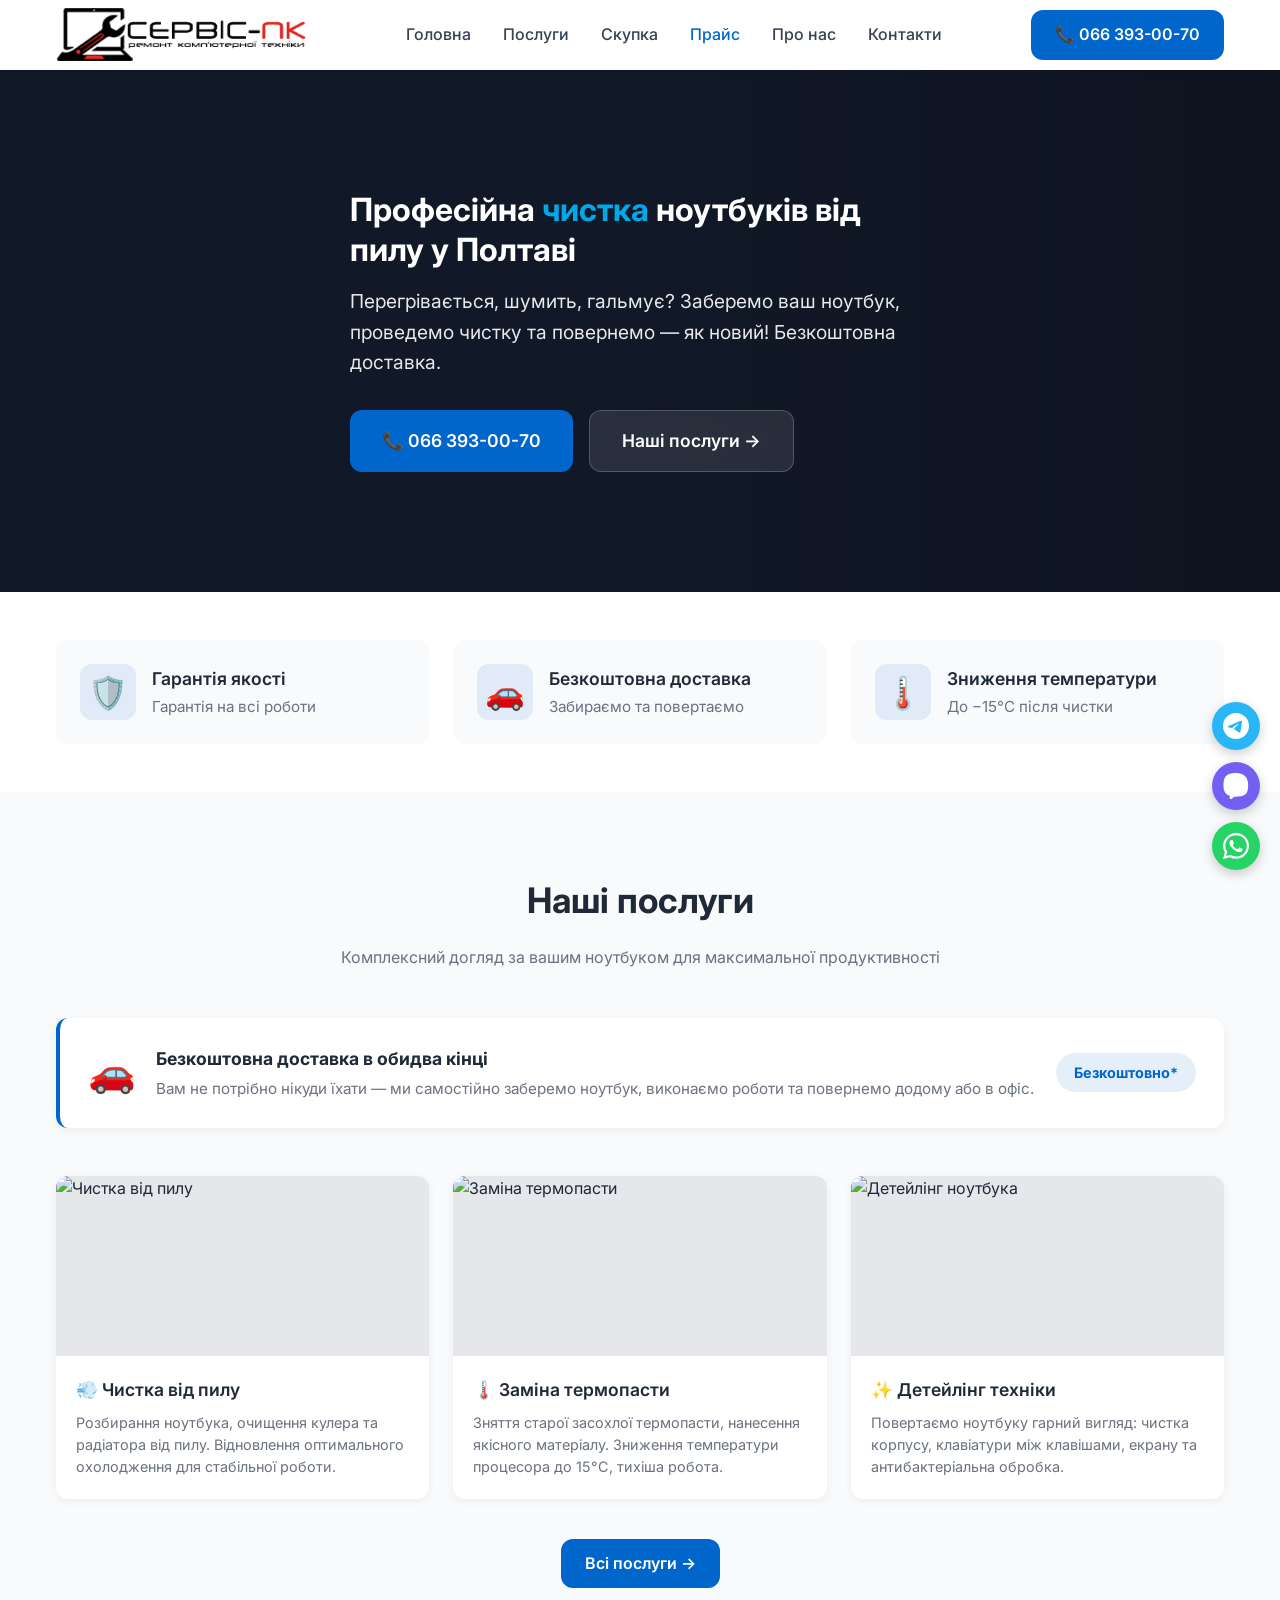
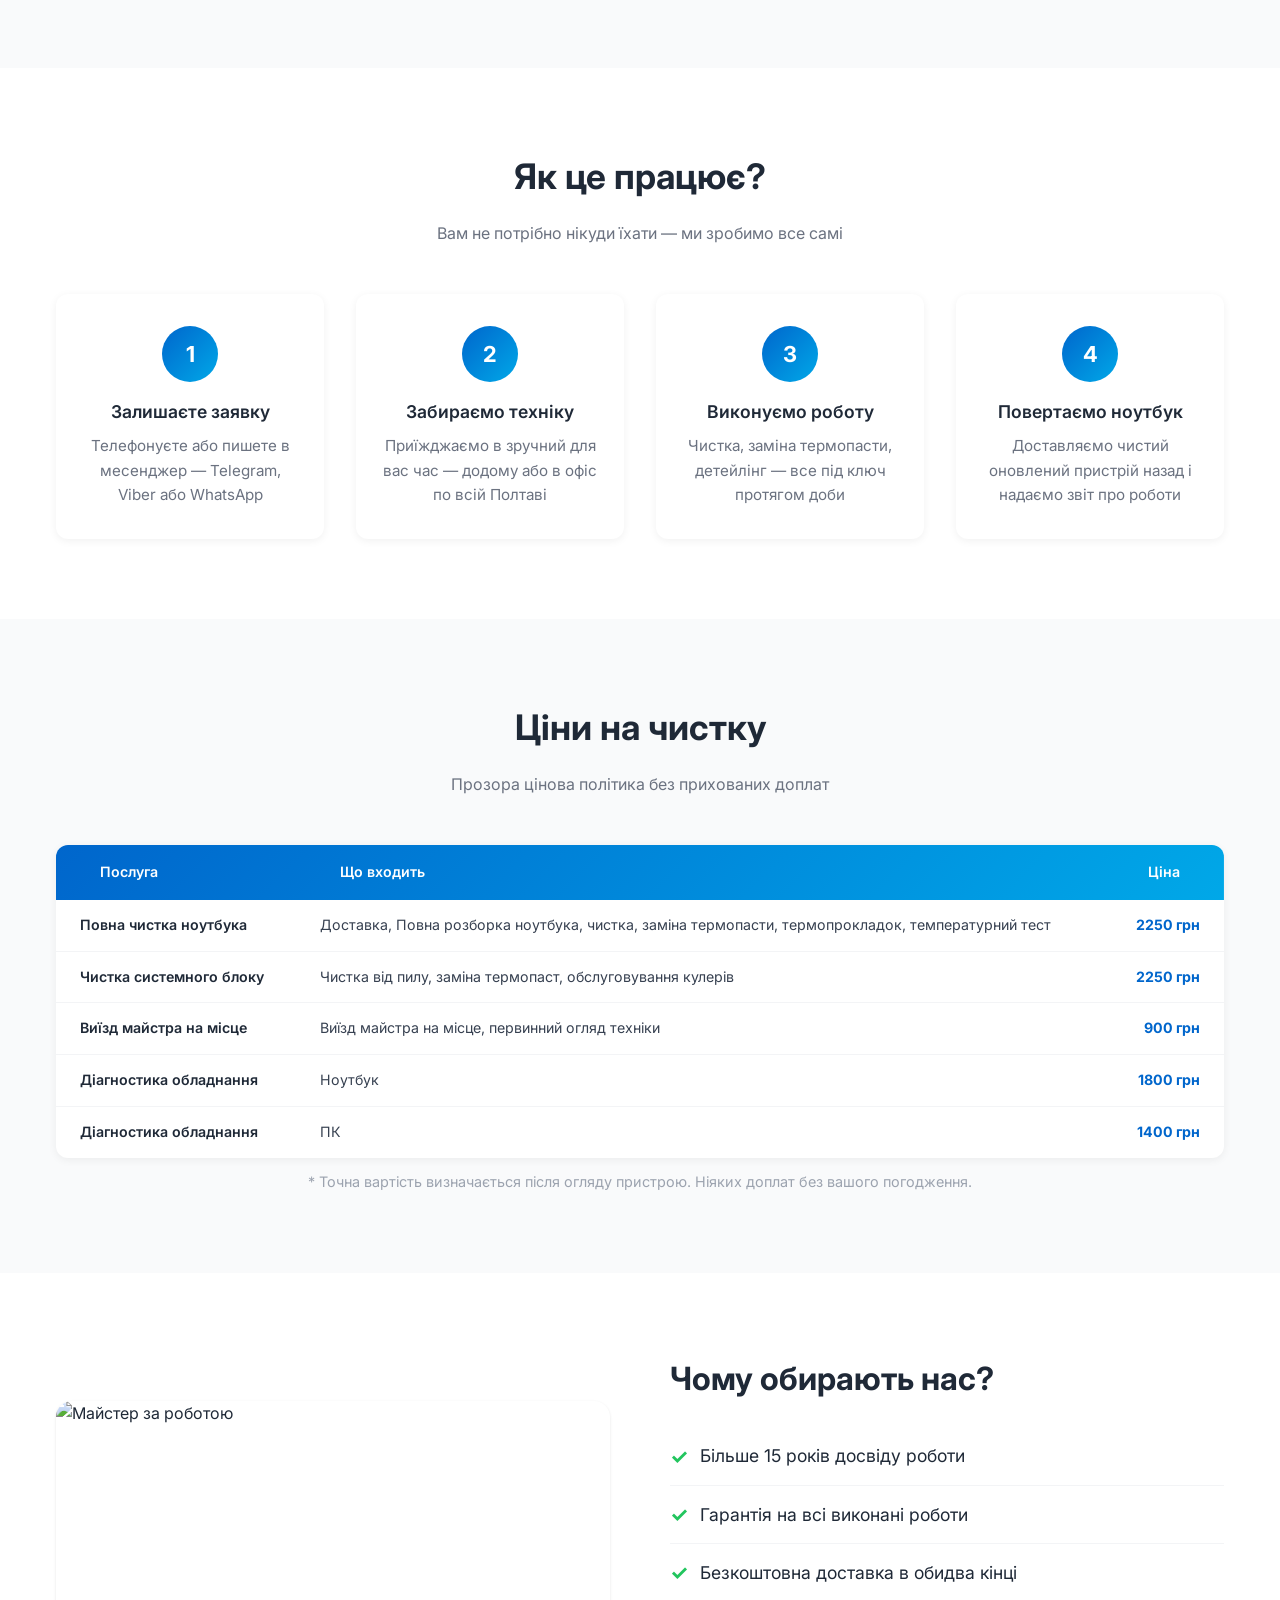
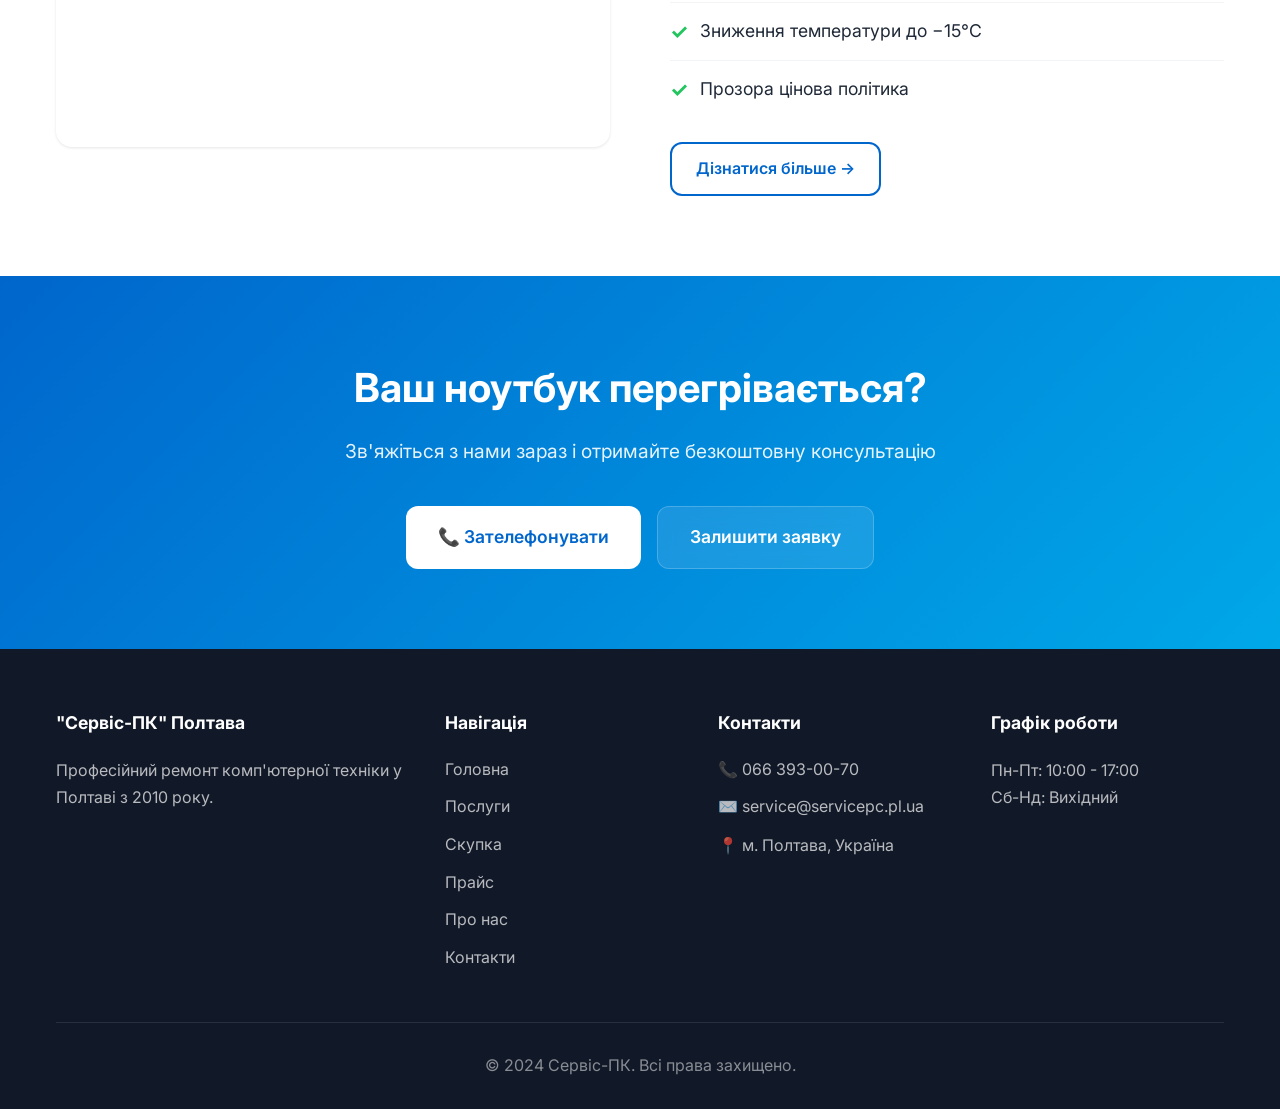
==== chistka.html @ ca2e24e5 "Add files via upload" ====
<!DOCTYPE html>
<html lang="uk">
<head>
    <meta charset="UTF-8">
    <meta name="viewport" content="width=device-width, initial-scale=1.0">
    <title>Чистка ноутбука от пыли, замена термопасты в Полтаве | "Сервіс-ПК" Полтава</title>
    <meta name="description" content="Чистка ноутбука от пыли, замена термопасты, обслуживание ноутбука >
	<link rel="icon" type="image/png" href="favicon.png">
    <link href="https://fonts.googleapis.com/css2?family=Inter:wght@400;500;600;700&display=swap" rel="stylesheet">
    <link rel="stylesheet" href="styles.css">
</head>
<body>
    <header class="header">
        <div class="container header-inner">
            <a href="index.html" class="logo"> <div class="logo-icon"><img src="logo.png"</img></div><span></span></a>
            <nav class="nav" id="nav">
                <a href="index.html" >Головна</a>
                <a href="poslugy.html">Послуги</a>
                <a href="skupka.html">Скупка</a>
				<a href="prise.html" class="active">Прайс</a>
                <a href="pro-nas.html">Про нас</a>
                <a href="kontakty.html">Контакти</a>
            </nav>
            <div class="header-btn"><a href="tel:+380663930070" class="btn btn-primary">📞 066 393-00-70</a></div>
            <button class="mobile-menu" id="mobileMenu">☰</button>
        </div>
    </header>

    <!-- HERO -->
<section class="hero">
  <div class="hero-bg"></div>
  <div class="hero-overlay"></div>
  <div class="container">
    <div class="hero-content">
      <h1>Професійна <span>чистка</span> ноутбуків від пилу у Полтаві</h1>
      <p>Перегрівається, шумить, гальмує? Заберемо ваш ноутбук, проведемо чистку та повернемо — як новий! Безкоштовна доставка.</p>
      <div class="hero-buttons">
        <a href="tel:+380663930070" class="btn btn-primary btn-lg">📞 066 393-00-70</a>
        <a href="#poslugy" class="btn btn-outline btn-lg">Наші послуги →</a>
      </div>
    </div>
  </div>
</section>

<!-- FEATURES -->
<section class="features">
  <div class="container">
    <div class="features-grid">
      <div class="feature-card">
        <div class="feature-icon">🛡️</div>
        <div>
          <h3>Гарантія якості</h3>
          <p>Гарантія на всі роботи</p>
        </div>
      </div>
      <div class="feature-card">
        <div class="feature-icon">🚗</div>
        <div>
          <h3>Безкоштовна доставка</h3>
          <p>Забираємо та повертаємо</p>
        </div>
      </div>
      <div class="feature-card">
        <div class="feature-icon">🌡️</div>
        <div>
          <h3>Зниження температури</h3>
          <p>До −15°C після чистки</p>
        </div>
      </div>
      
    </div>
  </div>
</section>

<!-- ПОСЛУГИ -->
<section class="section bg-gray" id="poslugy">
  <div class="container">
    <h2 class="section-title">Наші послуги</h2>
    <p class="section-subtitle">Комплексний догляд за вашим ноутбуком для максимальної продуктивності</p>

    <!-- Банер доставки -->
    <div class="delivery-banner">
      <div class="del-icon">🚗</div>
      <div>
        <h3>Безкоштовна доставка в обидва кінці</h3>
        <p>Вам не потрібно нікуди їхати — ми самостійно заберемо ноутбук, виконаємо роботи та повернемо додому або в офіс.</p>
      </div>
      <span class="badge-free">Безкоштовно*</span>
    </div>

    <div class="services-grid">
      <div class="service-card">
        <div class="service-img">
          <img src="https://images.unsplash.com/photo-1525547719571-a2d4ac8945e2?w=600&q=80" alt="Чистка від пилу">
        </div>
        <div class="service-body">
          <h3>💨 Чистка від пилу</h3>
          <p>Розбирання ноутбука, очищення кулера та радіатора від пилу. Відновлення оптимального охолодження для стабільної роботи.</p>
        </div>
      </div>
      <div class="service-card">
        <div class="service-img">
          <img src="https://images.unsplash.com/photo-1587202372775-e229f172b9d7?w=600&q=80" alt="Заміна термопасти">
        </div>
        <div class="service-body">
          <h3>🌡️ Заміна термопасти</h3>
          <p>Зняття старої засохлої термопасти, нанесення якісного матеріалу. Зниження температури процесора до 15°C, тихіша робота.</p>
        </div>
      </div>
      <div class="service-card">
        <div class="service-img">
          <img src="https://images.unsplash.com/photo-1496181133206-80ce9b88a853?w=600&q=80" alt="Детейлінг ноутбука">
        </div>
        <div class="service-body">
          <h3>✨ Детейлінг техніки</h3>
          <p>Повертаємо ноутбуку гарний вигляд: чистка корпусу, клавіатури між клавішами, екрану та антибактеріальна обробка.</p>
        </div>
      </div>
    </div>

    <div class="text-center" style="margin-top:40px;">
      <a href="poslugy.html" class="btn btn-primary">Всі послуги →</a>
    </div>
  </div>
</section>

<!-- ЯК ЦЕ ПРАЦЮЄ -->
<section class="section bg-white">
  <div class="container">
    <h2 class="section-title">Як це працює?</h2>
    <p class="section-subtitle">Вам не потрібно нікуди їхати — ми зробимо все самі</p>
    <div class="steps-grid">
      <div class="step-card">
        <div class="step-number">1</div>
        <h3>Залишаєте заявку</h3>
        <p>Телефонуєте або пишете в месенджер — Telegram, Viber або WhatsApp</p>
      </div>
      <div class="step-card">
        <div class="step-number">2</div>
        <h3>Забираємо техніку</h3>
        <p>Приїжджаємо в зручний для вас час — додому або в офіс по всій Полтаві</p>
      </div>
      <div class="step-card">
        <div class="step-number">3</div>
        <h3>Виконуємо роботу</h3>
        <p>Чистка, заміна термопасти, детейлінг — все під ключ протягом доби</p>
      </div>
      <div class="step-card">
        <div class="step-number">4</div>
        <h3>Повертаємо ноутбук</h3>
        <p>Доставляємо чистий оновлений пристрій назад і надаємо звіт про роботи</p>
      </div>
    </div>
  </div>
</section>

<!-- ЦІНИ -->
<section class="section bg-gray" id="prices">
  <div class="container">
    <h2 class="section-title">Ціни на чистку</h2>
    <p class="section-subtitle">Прозора цінова політика без прихованих доплат</p>
    <div class="price-table-wrap">
      <table class="price-table">
        <thead>
          <tr>
            <th>Послуга</th>
            <th>Що входить</th>
            <th>Ціна</th>
          </tr>
        </thead>
        <tbody>
          <tr>
            <td>Повна чистка ноутбука</td>
            <td>Доставка, Повна розборка ноутбука, чистка, заміна термопасти, термопрокладок, температурний тест</td>
            <td>2250 грн</td>
          </tr>
          <tr>
            <td>Чистка системного блоку</td>
            <td>Чистка від пилу, заміна термопаст, обслуговування кулерів</td>
            <td>2250 грн</td>
          </tr>
          <tr>
            <td>Виїзд майстра на місце</td>
            <td>Виїзд майстра на місце, первинний огляд техніки</td>
            <td>900 грн</td>
          </tr>
          <tr>
            <td>Діагностика обладнання</td>
            <td>Ноутбук</td>
            <td>1800 грн</td>
          </tr>
          <tr>
            <td>Діагностика обладнання</td>
            <td>ПК</td>
            <td>1400 грн</td>
          </tr>
        </tbody>
      </table>
    </div>
    <p class="price-note">* Точна вартість визначається після огляду пристрою. Ніяких доплат без вашого погодження.</p>
  </div>
</section>

<!-- ЧОМУ ОБИРАЮТЬ НАС -->
<section class="section bg-white">
  <div class="container">
    <div class="why-grid">
      <div class="why-img">
        <img src="https://images.unsplash.com/photo-1581092918056-0c4c3acd3789?w=700&q=80" alt="Майстер за роботою">
      </div>
      <div>
        <h2 style="font-size:2rem; margin-bottom:24px;">Чому обирають нас?</h2>
        <ul class="why-list">
          <li><span class="icon">✓</span> Більше 15 років досвіду роботи</li>
          <li><span class="icon">✓</span> Гарантія на всі виконані роботи</li>
          <li><span class="icon">✓</span> Безкоштовна доставка в обидва кінці</li>
          <li><span class="icon">✓</span> Зниження температури до −15°C</li>
          <li><span class="icon">✓</span> Прозора цінова політика</li>
        </ul>
        <div style="margin-top:24px;">
          <a href="pro-nas.html" class="btn btn-border">Дізнатися більше →</a>
        </div>
      </div>
    </div>
  </div>
</section>

<!-- CTA -->
<section class="cta">
  <div class="container text-center">
    <h2>Ваш ноутбук перегрівається?</h2>
    <p>Зв'яжіться з нами зараз і отримайте безкоштовну консультацію</p>
    <div class="cta-buttons">
      <a href="tel:+380663930070" class="btn btn-white btn-lg">📞 Зателефонувати</a>
      <a href="kontakty.html" class="btn btn-outline btn-lg">Залишити заявку</a>
    </div>
  </div>
</section>

    <footer class="footer">
        <div class="container">
            <div class="footer-grid">
                <div class="footer-col">
                    <h4>"Сервіс-ПК" Полтава</h4>
                    <p>Професійний ремонт комп'ютерної техніки у Полтаві з 2010 року.</p>
                </div>
                <div class="footer-col">
                    <h4>Навігація</h4>
                    <a href="index.html">Головна</a>
                    <a href="poslugy.html">Послуги</a>
                    <a href="skupka.html">Скупка</a>
					<a href="prise.html">Прайс</a>
                    <a href="pro-nas.html">Про нас</a>
                    <a href="kontakty.html">Контакти</a>
                </div>
                <div class="footer-col">
                    <h4>Контакти</h4>
                    <a href="tel:+380663930070">📞 066 393-00-70</a>
                    <a href="mailto:myhost.ua@gmail.com">✉️ service@servicepc.pl.ua</a>
                    <p>📍 м. Полтава, Україна</p>
                </div>
                <div class="footer-col">
                    <h4>Графік роботи</h4>
                    <p>Пн-Пт: 10:00 - 17:00</p>
                    <p>Сб-Нд: Вихідний</p>
                </div>
            </div>
            <div class="footer-bottom"><p>© 2024 Сервіс-ПК. Всі права захищено.</p></div>
        </div>
    </footer>

    <div class="floating-btns">
        <a href="https://t.me/+380663930070" target="_blank" class="float-btn telegram"><svg viewBox="0 0 24 24" fill="currentColor"><path d="M11.944 0A12 12 0 0 0 0 12a12 12 0 0 0 12 12 12 12 0 0 0 12-12A12 12 0 0 0 12 0a12 12 0 0 0-.056 0zm4.962 7.224c.1-.002.321.023.465.14a.506.506 0 0 1 .171.325c.016.093.036.306.02.472-.18 1.898-.962 6.502-1.36 8.627-.168.9-.499 1.201-.82 1.23-.696.065-1.225-.46-1.9-.902-1.056-.693-1.653-1.124-2.678-1.8-1.185-.78-.417-1.21.258-1.91.177-.184 3.247-2.977 3.307-3.23.007-.032.014-.15-.056-.212s-.174-.041-.249-.024c-.106.024-1.793 1.14-5.061 3.345-.48.33-.913.49-1.302.48-.428-.008-1.252-.241-1.865-.44-.752-.245-1.349-.374-1.297-.789.027-.216.325-.437.893-.663 3.498-1.524 5.83-2.529 6.998-3.014 3.332-1.386 4.025-1.627 4.476-1.635z"/></svg></a>
        <a href="viber://chat?number=+380663930070" class="float-btn viber"><svg viewBox="0 0 24 24" fill="currentColor"><path d="M11.4 0C9.473.028 5.333.344 3.02 2.467 1.302 4.187.541 6.783.456 10.034c-.085 3.25-.2 9.346 5.737 10.91v2.495s-.035.998.627 1.203c.764.254 1.216-.49 1.95-1.27.403-.428.96-1.058 1.382-1.54 3.81.32 6.74-.41 7.07-.516.76-.244 5.058-.797 5.757-6.504.722-5.89-.344-9.612-2.24-11.278C18.66.454 14.206.014 11.4 0z"/></svg></a>
        <a href="https://wa.me/380663930070" target="_blank" class="float-btn whatsapp"><svg viewBox="0 0 24 24" fill="currentColor"><path d="M17.472 14.382c-.297-.149-1.758-.867-2.03-.967-.273-.099-.471-.148-.67.15-.197.297-.767.966-.94 1.164-.173.199-.347.223-.644.075-.297-.15-1.255-.463-2.39-1.475-.883-.788-1.48-1.761-1.653-2.059-.173-.297-.018-.458.13-.606.134-.133.298-.347.446-.52.149-.174.198-.298.298-.497.099-.198.05-.371-.025-.52-.075-.149-.669-1.612-.916-2.207-.242-.579-.487-.5-.669-.51-.173-.008-.371-.01-.57-.01-.198 0-.52.074-.792.372-.272.297-1.04 1.016-1.04 2.479 0 1.462 1.065 2.875 1.213 3.074.149.198 2.096 3.2 5.077 4.487.709.306 1.262.489 1.694.625.712.227 1.36.195 1.871.118.571-.085 1.758-.719 2.006-1.413.248-.694.248-1.289.173-1.413-.074-.124-.272-.198-.57-.347m-5.421 7.403h-.004a9.87 9.87 0 01-5.031-1.378l-.361-.214-3.741.982.998-3.648-.235-.374a9.86 9.86 0 01-1.51-5.26c.001-5.45 4.436-9.884 9.888-9.884 2.64 0 5.122 1.03 6.988 2.898a9.825 9.825 0 012.893 6.994c-.003 5.45-4.437 9.884-9.885 9.884m8.413-18.297A11.815 11.815 0 0012.05 0C5.495 0 .16 5.335.157 11.892c0 2.096.547 4.142 1.588 5.945L.057 24l6.305-1.654a11.882 11.882 0 005.683 1.448h.005c6.554 0 11.89-5.335 11.893-11.893a11.821 11.821 0 00-3.48-8.413z"/></svg></a>
    </div>

    <script>document.getElementById('mobileMenu').addEventListener('click', function() { var nav = document.getElementById('nav'); nav.classList.toggle('active'); this.textContent = nav.classList.contains('active') ? '✕' : '☰'; });</script>
</body>
</html>
---- styles.css ----
* { margin: 0; padding: 0; box-sizing: border-box; }
:root {
  --primary: #0066cc;
  --primary-dark: #004c99;
  --primary-light: #3399ff;
  --accent: #00a8e8;
}
html { scroll-behavior: smooth; }
body { font-family: 'Inter', -apple-system, BlinkMacSystemFont, sans-serif; color: #1f2937; line-height: 1.6; }
a { text-decoration: none; color: inherit; }
img { max-width: 100%; height: auto; }
.container { max-width: 1200px; margin: 0 auto; padding: 0 16px; }
.text-center { text-align: center; }

/* Buttons */
.btn { display: inline-flex; align-items: center; justify-content: center; gap: 8px; padding: 12px 24px; border-radius: 12px; font-weight: 600; transition: all 0.3s; border: none; cursor: pointer; font-size: 1rem; }
.btn-primary { background: var(--primary); color: white; }
.btn-primary:hover { background: var(--primary-dark); }
.btn-outline { background: rgba(255,255,255,0.1); color: white; border: 1px solid rgba(255,255,255,0.2); backdrop-filter: blur(10px); }
.btn-outline:hover { background: rgba(255,255,255,0.2); }
.btn-white { background: white; color: var(--primary); }
.btn-white:hover { background: #f3f4f6; }
.btn-lg { padding: 16px 32px; font-size: 1.1rem; }
.btn-border { background: transparent; border: 2px solid var(--primary); color: var(--primary); }
.btn-border:hover { background: var(--primary); color: white; }

/* Header */
.header { position: fixed; top: 0; left: 0; right: 0; background: white; box-shadow: 0 1px 3px rgba(0,0,0,0.1); z-index: 1000; }
.header-inner { display: flex; align-items: center; justify-content: space-between; height: 70px; }
.logo { display: flex; align-items: center; gap: 10px; font-size: 1.4rem; font-weight: 700; color: var(--primary); }
.logo-icon { width: 250px; height: 75px; border-radius: 10px; display: flex; align-items: center; justify-content: center; color: white; font-size: 1.2rem; }
.nav { display: flex; gap: 32px; }
.nav a { font-weight: 500; color: #374151; transition: color 0.3s; }
.nav a:hover, .nav a.active { color: var(--primary); }
.header-btn { display: flex; }
.mobile-menu { display: none; background: none; border: none; font-size: 1.5rem; cursor: pointer; }

/* Hero */
.hero { position: relative; min-height: 80vh; display: flex; align-items: center; margin-top: 70px; overflow: hidden; }
.hero-bg { position: absolute; inset: 0; }
.hero-bg img { width: 100%; height: 100%; object-fit: cover; }
.hero-overlay { position: absolute; inset: 0; background: linear-gradient(to right, rgba(17,24,39,0.9) 0%, rgba(17,24,39,0.7) 50%, transparent 100%); }
.hero-content { position: relative; z-index: 1; max-width: 600px; color: white; padding: 40px 0; }
.hero h1 { font-size: 3rem; font-weight: 700; line-height: 1.2; margin-bottom: 20px; }
.hero h1 span { color: var(--accent); }
.hero p { font-size: 1.2rem; color: rgba(255,255,255,0.9); margin-bottom: 32px; }
.hero-buttons { display: flex; gap: 16px; flex-wrap: wrap; }

/* Features */
.features { padding: 48px 0; background: white; }
.features-grid { display: grid; grid-template-columns: repeat(3, 1fr); gap: 24px; }
.feature-card { display: flex; align-items: center; gap: 16px; padding: 24px; background: #f9fafb; border-radius: 12px; transition: box-shadow 0.3s; }
.feature-card:hover { box-shadow: 0 4px 12px rgba(0,0,0,0.08); }
.feature-icon { width: 56px; height: 56px; background: rgba(0,102,204,0.1); border-radius: 12px; display: flex; align-items: center; justify-content: center; font-size: 1.5rem; flex-shrink: 0; }
.feature-card h3 { font-size: 1.1rem; font-weight: 600; margin-bottom: 4px; }
.feature-card p { color: #6b7280; font-size: 0.95rem; }

/* Section */
.section { padding: 80px 0; }
.section-title { font-size: 2.2rem; font-weight: 700; text-align: center; margin-bottom: 16px; }
.section-subtitle { color: #6b7280; text-align: center; margin-bottom: 48px; max-width: 600px; margin-left: auto; margin-right: auto; }
.bg-gray { background: #f9fafb; }
.bg-white { background: white; }
.bg-dark { background: #111827; color: white; }

/* Services Grid */
.services-grid { display: grid; grid-template-columns: repeat(4, 1fr); gap: 24px; }
.service-card { background: white; border-radius: 16px; overflow: hidden; box-shadow: 0 2px 8px rgba(0,0,0,0.06); transition: all 0.3s; }
.service-card:hover { transform: translateY(-4px); box-shadow: 0 12px 24px rgba(0,0,0,0.12); }
.service-img { position: relative; aspect-ratio: 4/3; overflow: hidden; }
.service-img img { width: 100%; height: 100%; object-fit: cover; transition: transform 0.5s; }
.service-card:hover .service-img img { transform: scale(1.05); }
.service-body { padding: 20px; }
.service-card h3 { font-size: 1.1rem; font-weight: 600; margin-bottom: 8px; transition: color 0.3s; }
.service-card:hover h3 { color: var(--primary); }
.service-card p { color: #6b7280; font-size: 0.9rem; line-height: 1.5; }

/* Services Page Grid */
.services-page-grid { display: grid; grid-template-columns: repeat(3, 1fr); gap: 32px; }
.service-page-card { background: white; border-radius: 16px; overflow: hidden; box-shadow: 0 2px 8px rgba(0,0,0,0.06); transition: all 0.3s; }
.service-page-card:hover { box-shadow: 0 12px 32px rgba(0,0,0,0.15); }
.service-page-card .service-img { aspect-ratio: 4/3; }
.service-page-card .service-body { padding: 24px; }
.service-page-card h3 { font-size: 1.2rem; font-weight: 700; margin-bottom: 12px; }
.service-page-card p { margin-bottom: 16px; }
.service-link { display: inline-flex; align-items: center; gap: 6px; color: var(--primary); font-weight: 500; transition: color 0.3s; }
.service-link:hover { color: var(--primary-dark); }

/* Why Us */
.why-grid { display: grid; grid-template-columns: 1fr 1fr; gap: 48px; align-items: center; }
.why-img { position: relative; aspect-ratio: 16/10; border-radius: 16px; overflow: hidden; }
.why-img img { width: 100%; height: 100%; object-fit: cover; }
.why-list { list-style: none; }
.why-list li { display: flex; align-items: center; gap: 12px; padding: 12px 0; font-size: 1.1rem; }
.why-list .icon { color: #22c55e; font-size: 1.3rem; }

/* CTA */
.cta { padding: 80px 0; background: linear-gradient(135deg, var(--primary) 0%, var(--accent) 100%); color: white; }
.cta h2 { font-size: 2.5rem; font-weight: 700; margin-bottom: 16px; }
.cta p { font-size: 1.2rem; opacity: 0.9; margin-bottom: 32px; }
.cta-buttons { display: flex; gap: 16px; justify-content: center; flex-wrap: wrap; }

/* Page Header */
.page-header { background: linear-gradient(135deg, var(--primary) 0%, var(--accent) 100%); padding: 100px 0 60px; margin-top: 70px; text-align: center; color: white; }
.page-header h1 { font-size: 2.8rem; font-weight: 700; margin-bottom: 16px; }
.page-header p { font-size: 1.2rem; opacity: 0.9; max-width: 600px; margin: 0 auto; }

/* Buy Section */
.buy-badge { display: inline-flex; align-items: center; gap: 8px; padding: 8px 16px; background: #fef3c7; color: #92400e; border-radius: 999px; font-weight: 500; margin-bottom: 16px; }
.buy-grid { display: grid; grid-template-columns: repeat(2, 1fr); gap: 24px; }
.buy-card { padding: 24px; background: #fffbeb; border: 1px solid #fde68a; border-radius: 16px; transition: box-shadow 0.3s; }
.buy-card:hover { box-shadow: 0 8px 24px rgba(0,0,0,0.1); }
.buy-card h3 { font-size: 1.1rem; font-weight: 600; margin-bottom: 8px; }
.buy-card p { color: #6b7280; margin-bottom: 16px; }
.buy-link { display: inline-flex; align-items: center; gap: 6px; color: #b45309; font-weight: 500; }

/* Stats */
.stats-grid { display: grid; grid-template-columns: repeat(3, 1fr); gap: 32px; }
.stat-card { text-align: center; padding: 32px; background: white; border-radius: 16px; box-shadow: 0 2px 8px rgba(0,0,0,0.06); }
.stat-icon { font-size: 2.5rem; margin-bottom: 16px; }
.stat-value { font-size: 2.5rem; font-weight: 700; color: #111827; margin-bottom: 8px; }
.stat-label { color: #6b7280; }

/* Advantages */
.advantages-grid { display: grid; grid-template-columns: repeat(3, 1fr); gap: 24px; }
.advantage-card { display: flex; gap: 16px; padding: 24px; background: #f9fafb; border-radius: 16px; transition: box-shadow 0.3s; }
.advantage-card:hover { box-shadow: 0 8px 24px rgba(0,0,0,0.1); }
.advantage-icon { font-size: 1.5rem; color: #22c55e; flex-shrink: 0; }
.advantage-card h3 { font-size: 1.1rem; font-weight: 600; margin-bottom: 8px; }
.advantage-card p { color: #6b7280; font-size: 0.95rem; }

/* Contact */
.contact-grid { display: grid; grid-template-columns: 1fr 1fr; gap: 48px; }
.contact-info { display: flex; flex-direction: column; gap: 16px; }
.contact-item { display: flex; align-items: center; gap: 16px; padding: 16px; background: white; border-radius: 12px; box-shadow: 0 2px 8px rgba(0,0,0,0.06); transition: box-shadow 0.3s; }
.contact-item:hover { box-shadow: 0 4px 12px rgba(0,0,0,0.1); }
.contact-icon { width: 48px; height: 48px; background: rgba(0,102,204,0.1); border-radius: 12px; display: flex; align-items: center; justify-content: center; font-size: 1.3rem; }
.contact-item .label { font-size: 0.85rem; color: #6b7280; }
.contact-item .value { font-weight: 600; font-size: 1.1rem; }
.messengers { display: flex; gap: 12px; margin-top: 24px; flex-wrap: wrap; }
.messenger-btn { display: inline-flex; align-items: center; gap: 8px; padding: 12px 20px; border-radius: 12px; color: white; font-weight: 500; transition: opacity 0.3s; }
.messenger-btn:hover { opacity: 0.9; }
.messenger-btn.telegram { background: #0088cc; }
.messenger-btn.viber { background: #7360f2; }
.messenger-btn.whatsapp { background: #25D366; }

/* Form */
.contact-form-wrapper { background: white; padding: 32px; border-radius: 16px; box-shadow: 0 2px 8px rgba(0,0,0,0.06); }
.contact-form-wrapper h2 { font-size: 1.5rem; font-weight: 700; margin-bottom: 8px; }
.contact-form-wrapper > p { color: #6b7280; margin-bottom: 24px; }
.form-group { margin-bottom: 20px; }
.form-group label { display: block; font-weight: 500; margin-bottom: 8px; }
.form-group input, .form-group textarea { width: 100%; padding: 14px 16px; border: 2px solid #e5e7eb; border-radius: 12px; font-size: 1rem; font-family: inherit; transition: border-color 0.3s; }
.form-group input:focus, .form-group textarea:focus { outline: none; border-color: var(--primary); }
.form-group textarea { resize: vertical; min-height: 120px; }

/* Footer */
.footer { background: #111827; color: white; padding: 60px 0 30px; }
.footer-grid { display: grid; grid-template-columns: 1.5fr 1fr 1fr 1fr; gap: 40px; margin-bottom: 40px; }
.footer-col .logo { margin-bottom: 16px; }
.footer-col .logo span { color: white; }
.footer-col p { color: rgba(255,255,255,0.7); line-height: 1.7; }
.footer-col h4 { font-size: 1.1rem; margin-bottom: 20px; }
.footer-col a { display: block; color: rgba(255,255,255,0.7); margin-bottom: 12px; transition: color 0.3s; }
.footer-col a:hover { color: white; }
.footer-bottom { text-align: center; padding-top: 30px; border-top: 1px solid rgba(255,255,255,0.1); color: rgba(255,255,255,0.5); }

/* Floating Buttons */
.floating-btns { position: fixed; bottom: 24px; right: 24px; display: flex; flex-direction: column; gap: 12px; z-index: 999; }
.float-btn { width: 56px; height: 56px; border-radius: 50%; display: flex; align-items: center; justify-content: center; color: white; box-shadow: 0 4px 12px rgba(0,0,0,0.2); transition: transform 0.3s; }
.float-btn:hover { transform: scale(1.1); }
.float-btn svg { width: 28px; height: 28px; }
.float-btn.telegram { background: #0088cc; }
.float-btn.viber { background: #7360f2; }
.float-btn.whatsapp { background: #25D366; }

/* Responsive */
@media (max-width: 1024px) {
  .services-grid { grid-template-columns: repeat(2, 1fr); }
  .services-page-grid { grid-template-columns: repeat(2, 1fr); }
  .footer-grid { grid-template-columns: repeat(2, 1fr); }
}
@media (max-width: 768px) {
  .nav { display: none; position: absolute; top: 70px; left: 0; right: 0; background: white; flex-direction: column; padding: 20px; box-shadow: 0 4px 12px rgba(0,0,0,0.1); gap: 16px; }
  .nav.active { display: flex; }
  .mobile-menu { display: block; }
  .header-btn { display: none; }
  .hero h1 { font-size: 2rem; }
  .hero-buttons { flex-direction: column; }
  .features-grid { grid-template-columns: 1fr; }
  .services-grid, .services-page-grid { grid-template-columns: 1fr; }
  .why-grid { grid-template-columns: 1fr; }
  .stats-grid { grid-template-columns: 1fr; }
  .advantages-grid { grid-template-columns: 1fr; }
  .buy-grid { grid-template-columns: 1fr; }
  .contact-grid { grid-template-columns: 1fr; }
  .footer-grid { grid-template-columns: 1fr; }
  .cta-buttons { flex-direction: column; align-items: center; }
  .section-title { font-size: 1.8rem; }
  .messengers { flex-direction: column; }
}

*, *::before, *::after { box-sizing: border-box; margin: 0; padding: 0; }



    /* ── HERO ── */
    .hero {
      position: relative;
      min-height: 520px;
      display: flex;
      align-items: center;
      overflow: hidden;
      background: #111827;
    }
    .hero-bg {
      position: absolute;
      inset: 0;
      background-image: url('https://www.servicepc.pl.ua/images/hero1.png');
      background-size: cover;
      background-position: center;
    }
    .hero-overlay {
      position: absolute;
      inset: 0;
      background: linear-gradient(to right, rgba(17,24,39,0.92) 0%, rgba(17,24,39,0.75) 50%, rgba(0,0,0,0.2) 100%);
    }
    .hero .container { position: relative; z-index: 1; padding: 80px 24px; }
    .hero-content { max-width: 580px; }
    .hero-content h1 {
      font-size: 32px;
      font-weight: 700;
      color: #fff;
      line-height: 1.25;
      margin-bottom: 16px;
    }
    .hero-content h1 span { color: #00A8E8; }
    .hero-content p {
      font-size: 19.2px;
      color: rgba(255,255,255,0.9);
      margin-bottom: 32px;
      line-height: 1.6;
    }
    .hero-buttons { display: flex; gap: 16px; flex-wrap: wrap; }

    
    .feature-card:last-child { border-right: none; }
    .feature-icon { font-size: 2rem; flex-shrink: 0; }
    .feature-card h3 { font-size: 17.6px; font-weight: 600; color: #1F2937; margin-bottom: 2px; }
    .feature-card p { font-size: 15.2px; color: #6B7280; }

    

    /* ── SERVICES GRID ── */
    .services-grid {
      display: grid;
      grid-template-columns: repeat(auto-fit, minmax(280px, 1fr));
      gap: 24px;
      margin-bottom: 12px;
    }
    .service-card {
      background: #fff;
      border-radius: 12px;
      overflow: hidden;
      box-shadow: rgba(0,0,0,0.06) 0px 2px 8px 0px;
      transition: transform 0.2s, box-shadow 0.2s;
    }
    .service-card:hover {
      transform: translateY(-4px);
      box-shadow: rgba(0,0,0,0.12) 0px 8px 24px 0px;
    }
    .service-img {
      width: 100%;
      height: 180px;
      overflow: hidden;
      background: #E5E7EB;
    }
    .service-img img {
      width: 100%;
      height: 100%;
      object-fit: cover;
    }
    .service-body { padding: 20px; }
    .service-body h3 { font-size: 17.6px; font-weight: 600; color: #1F2937; margin-bottom: 8px; }
    .service-body p { font-size: 14.4px; color: #6B7280; line-height: 1.55; }

    /* ── WHY US ── */
    .why-grid {
      display: grid;
      grid-template-columns: 1fr 1fr;
      gap: 60px;
      align-items: center;
    }
    .why-img { border-radius: 16px; overflow: hidden; box-shadow: rgba(0,0,0,0.1) 0px 1px 3px 0px; }
    .why-img img { width: 100%; height: 400px; object-fit: cover; display: block; }
    .why-list { list-style: none; margin-bottom: 8px; }
    .why-list li {
      display: flex;
      align-items: center;
      gap: 12px;
      padding: 12px 0;
      font-size: 17.6px;
      color: #1F2937;
      border-bottom: 1px solid #F3F4F6;
    }
    .why-list li:last-child { border-bottom: none; }
    .why-list .icon { color: #22C55E; font-size: 20.8px; font-weight: 700; flex-shrink: 0; }

    /* ── HOW IT WORKS ── */
    .steps-grid {
      display: grid;
      grid-template-columns: repeat(auto-fit, minmax(220px, 1fr));
      gap: 32px;
      margin-top: 48px;
    }
    .step-card {
      text-align: center;
      padding: 32px 24px;
      background: #fff;
      border-radius: 12px;
      box-shadow: rgba(0,0,0,0.06) 0px 2px 8px 0px;
      transition: transform 0.2s;
    }
    .step-card:hover { transform: translateY(-3px); }
    .step-number {
      width: 56px;
      height: 56px;
      border-radius: 50%;
      background: linear-gradient(135deg, #0066CC 0%, #00A8E8 100%);
      color: #fff;
      font-size: 22px;
      font-weight: 700;
      display: flex;
      align-items: center;
      justify-content: center;
      margin: 0 auto 16px;
    }
    .step-card h3 { font-size: 17.6px; font-weight: 600; color: #1F2937; margin-bottom: 8px; }
    .step-card p { font-size: 15.2px; color: #6B7280; }

    /* ── PRICE TABLE ── */
    .price-table-wrap {
      background: #fff;
      border-radius: 12px;
      box-shadow: rgba(0,0,0,0.06) 0px 2px 8px 0px;
      overflow: hidden;
      margin-top: 40px;
    }
    .price-table { width: 100%; border-collapse: collapse; }
    .price-table thead tr { background: linear-gradient(135deg, #0066CC 0%, #00A8E8 100%); }
    .price-table th {
      color: #fff;
      font-size: 14.2px;
      font-weight: 600;
      padding: 16px 44px;
      text-align: left;
    }
    .price-table th:last-child { text-align: right; }
    .price-table td {
      padding: 14px 24px;
      font-size: 14.2px;
      color: #374151;
      border-bottom: 1px solid #F3F4F6;
    }
    .price-table td:first-child { font-weight: 600; color: #1F2937; }
    .price-table td:last-child { text-align: right; font-weight: 700; color: #0066CC; }
    .price-table tr:last-child td { border-bottom: none; }
    .price-table tr:hover td { background: rgba(0,102,204,0.04); }
    .price-note { font-size: 14.4px; color: #9CA3AF; margin-top: 12px; text-align: center; }

    /* ── CTA ── */
    .cta {
      background: linear-gradient(135deg, #0066CC 0%, #00A8E8 100%);
      padding: 80px 0;
    }
    .cta h2 { font-size: 40px; font-weight: 700; color: #fff; margin-bottom: 16px; }
    .cta p { font-size: 19.2px; color: #fff; margin-bottom: 40px; }
    .cta-buttons { display: flex; gap: 16px; justify-content: center; flex-wrap: wrap; }

    

    /* ── FLOATING BUTTONS ── */
    .floating-btns {
      position: fixed;
      right: 20px;
      bottom: 30px;
      display: flex;
      flex-direction: column;
      gap: 12px;
      z-index: 999;
    }
    .float-btn {
      width: 48px;
      height: 48px;
      border-radius: 50%;
      display: flex;
      align-items: center;
      justify-content: center;
      color: #fff;
      text-decoration: none;
      box-shadow: rgba(0,0,0,0.2) 0px 4px 12px;
      transition: transform 0.2s, box-shadow 0.2s;
    }
    .float-btn:hover { transform: scale(1.12); box-shadow: rgba(0,0,0,0.3) 0px 8px 20px; }
    .float-btn.telegram { background: #29B6F6; }
    .float-btn.viber { background: #7360F2; }
    .float-btn.whatsapp { background: #25D366; }
    .float-btn svg { width: 26px; height: 26px; }

    /* ── DELIVERY BANNER ── */
    .delivery-banner {
      background: #fff;
      border-radius: 12px;
      border-left: 4px solid #0066CC;
      box-shadow: rgba(0,0,0,0.06) 0px 2px 8px 0px;
      padding: 24px 28px;
      display: flex;
      align-items: center;
      gap: 20px;
      margin-bottom: 48px;
    }
    .delivery-banner .del-icon { font-size: 2.4rem; flex-shrink: 0; }
    .delivery-banner h3 { font-size: 17.6px; font-weight: 700; color: #1F2937; margin-bottom: 4px; }
    .delivery-banner p { font-size: 15.2px; color: #6B7280; }
    .delivery-banner .badge-free {
      margin-left: auto;
      background: rgba(0,102,204,0.1);
      color: #0066CC;
      font-weight: 700;
      font-size: 14.4px;
      padding: 8px 18px;
      border-radius: 20px;
      white-space: nowrap;
      flex-shrink: 0;
    }

    /* ── RESPONSIVE ── */
    @media (max-width: 900px) {
      .why-grid { grid-template-columns: 1fr; gap: 32px; }
      .why-img { display: none; }
      .footer-grid { grid-template-columns: 1fr 1fr; }
    }
    @media (max-width: 768px) {
      .nav { display: none; flex-direction: column; position: absolute; top: 64px; left: 0; right: 0; background: #1F2937; padding: 12px; }
      .nav.active { display: flex; }
      .nav a { padding: 12px 16px; border-radius: 8px; color: rgba(255,255,255,0.8); }
      .nav a.active, .nav a:hover { color: #fff; background: rgba(255,255,255,0.1); }
      .header-inner { position: relative; }
      .header-btn { display: none; }
      .mobile-menu { display: block; }
      .hero-content h1 { font-size: 26px; }
      .hero-content p { font-size: 16px; }
      .hero .container { padding: 60px 20px; }
      .feature-card { border-right: none; border-bottom: 1px solid #E5E7EB; padding: 18px 24px; }
      .section { padding: 50px 0; }
      .cta h2 { font-size: 28px; }
      .footer-grid { grid-template-columns: 1fr; gap: 28px; }
      .delivery-banner { flex-wrap: wrap; }
      .delivery-banner .badge-free { margin-left: 0; }
    }
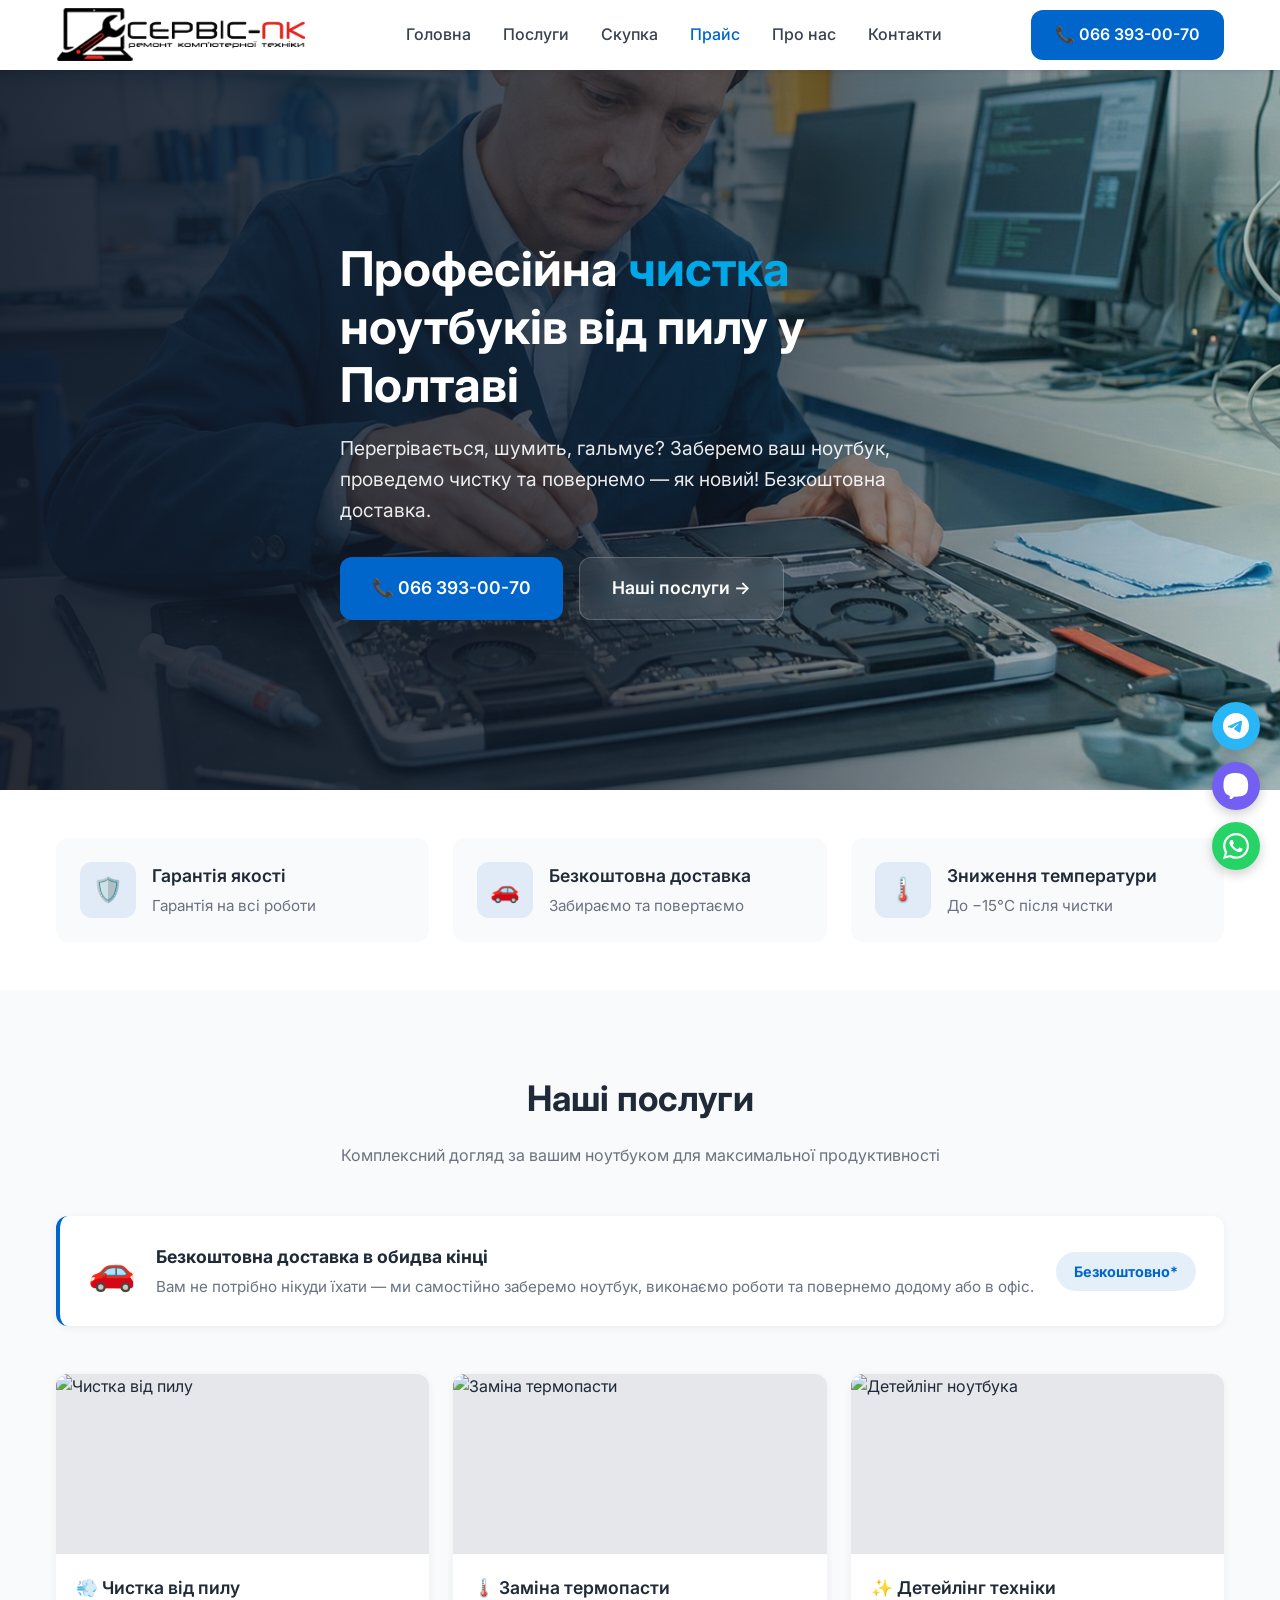
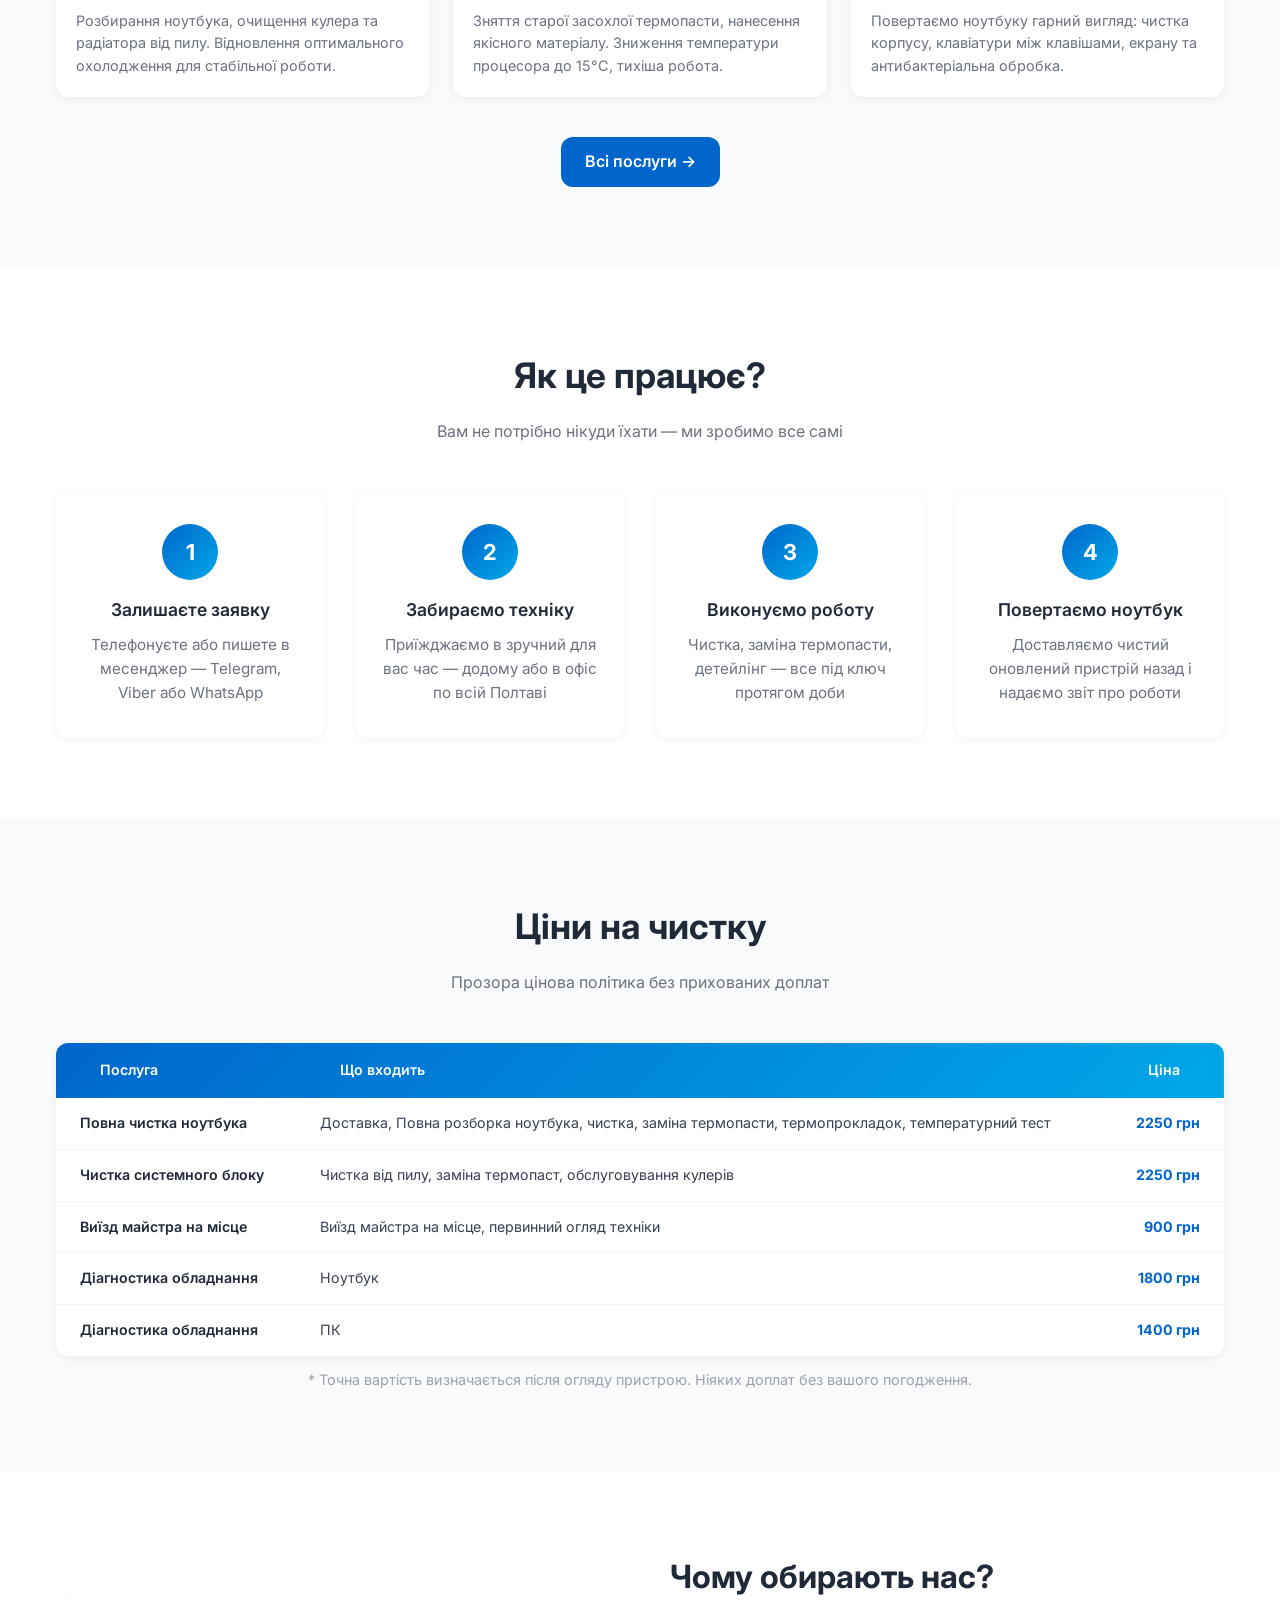
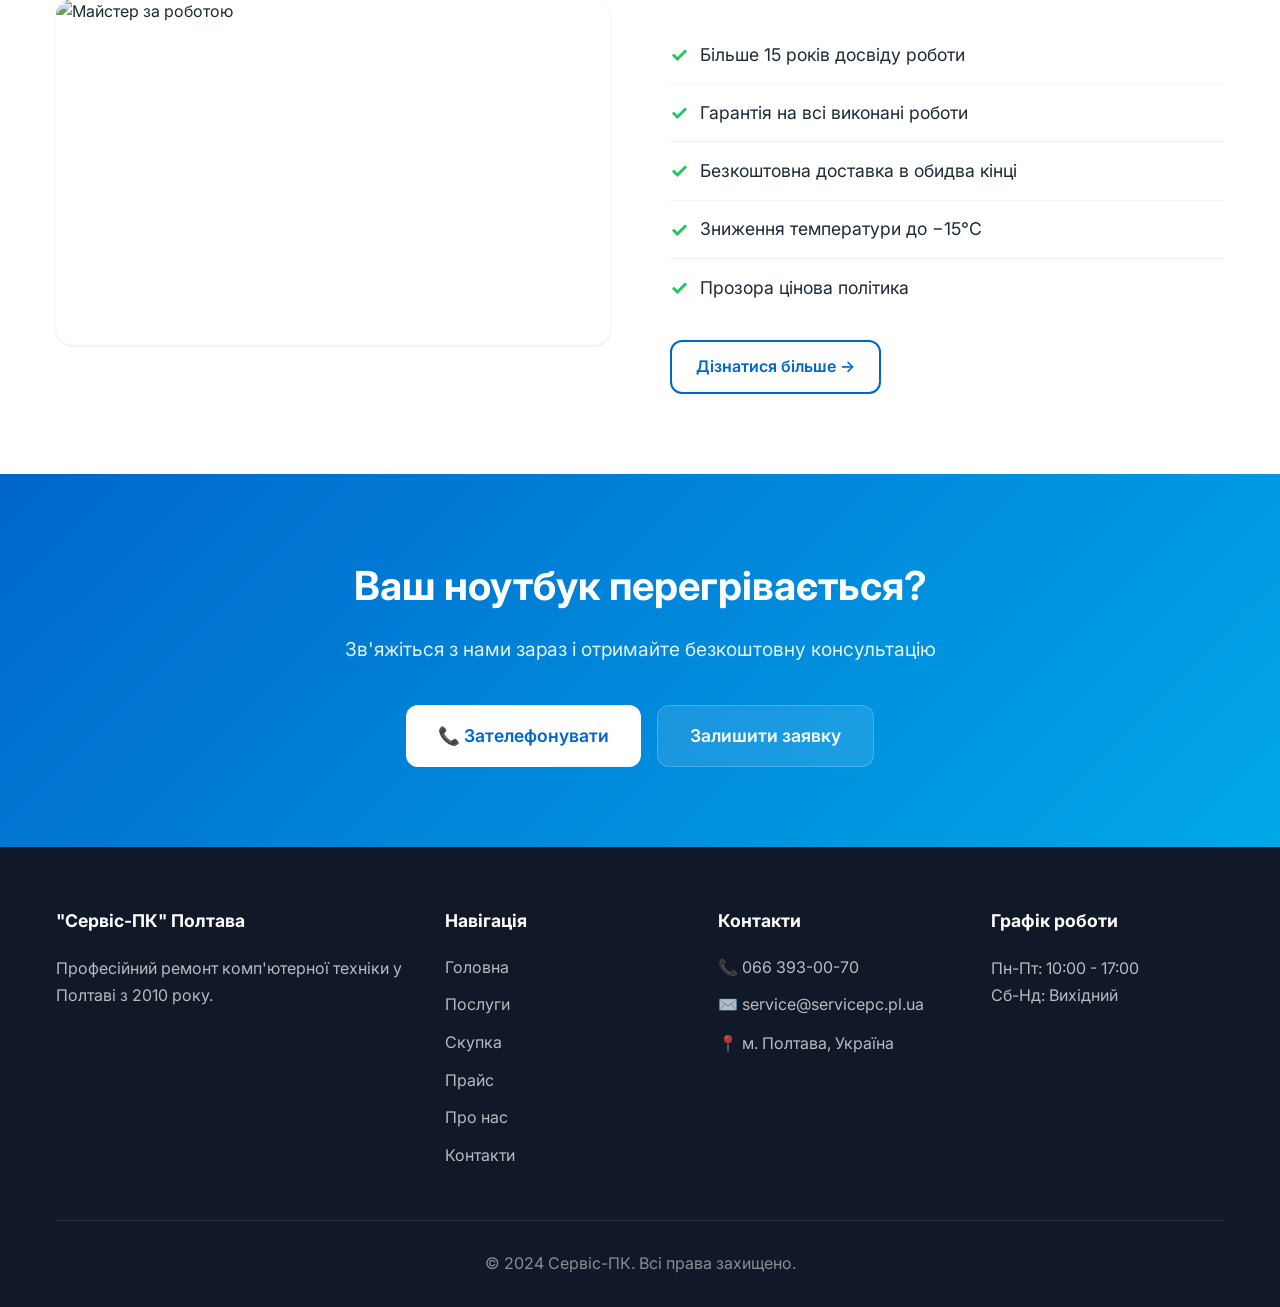
==== commit af7d4eff: "Add files via upload" ====
--- a/chistka.html
+++ b/chistka.html
@@ -28,7 +28,9 @@
 
     <!-- HERO -->
 <section class="hero">
-  <div class="hero-bg"></div>
+  <div class="hero-bg">
+  <img src="images/hero1.png" alt="Ремонт комп'ютерів">
+  </div>
   <div class="hero-overlay"></div>
   <div class="container">
     <div class="hero-content">
@@ -270,8 +272,8 @@
     </footer>
 
     <div class="floating-btns">
-        <a href="https://t.me/+380663930070" target="_blank" class="float-btn telegram"><svg viewBox="0 0 24 24" fill="currentColor"><path d="M11.944 0A12 12 0 0 0 0 12a12 12 0 0 0 12 12 12 12 0 0 0 12-12A12 12 0 0 0 12 0a12 12 0 0 0-.056 0zm4.962 7.224c.1-.002.321.023.465.14a.506.506 0 0 1 .171.325c.016.093.036.306.02.472-.18 1.898-.962 6.502-1.36 8.627-.168.9-.499 1.201-.82 1.23-.696.065-1.225-.46-1.9-.902-1.056-.693-1.653-1.124-2.678-1.8-1.185-.78-.417-1.21.258-1.91.177-.184 3.247-2.977 3.307-3.23.007-.032.014-.15-.056-.212s-.174-.041-.249-.024c-.106.024-1.793 1.14-5.061 3.345-.48.33-.913.49-1.302.48-.428-.008-1.252-.241-1.865-.44-.752-.245-1.349-.374-1.297-.789.027-.216.325-.437.893-.663 3.498-1.524 5.83-2.529 6.998-3.014 3.332-1.386 4.025-1.627 4.476-1.635z"/></svg></a>
-        <a href="viber://chat?number=+380663930070" class="float-btn viber"><svg viewBox="0 0 24 24" fill="currentColor"><path d="M11.4 0C9.473.028 5.333.344 3.02 2.467 1.302 4.187.541 6.783.456 10.034c-.085 3.25-.2 9.346 5.737 10.91v2.495s-.035.998.627 1.203c.764.254 1.216-.49 1.95-1.27.403-.428.96-1.058 1.382-1.54 3.81.32 6.74-.41 7.07-.516.76-.244 5.058-.797 5.757-6.504.722-5.89-.344-9.612-2.24-11.278C18.66.454 14.206.014 11.4 0z"/></svg></a>
+        <a href="https://t.me/380663930070" target="_blank" class="float-btn telegram"><svg viewBox="0 0 24 24" fill="currentColor"><path d="M11.944 0A12 12 0 0 0 0 12a12 12 0 0 0 12 12 12 12 0 0 0 12-12A12 12 0 0 0 12 0a12 12 0 0 0-.056 0zm4.962 7.224c.1-.002.321.023.465.14a.506.506 0 0 1 .171.325c.016.093.036.306.02.472-.18 1.898-.962 6.502-1.36 8.627-.168.9-.499 1.201-.82 1.23-.696.065-1.225-.46-1.9-.902-1.056-.693-1.653-1.124-2.678-1.8-1.185-.78-.417-1.21.258-1.91.177-.184 3.247-2.977 3.307-3.23.007-.032.014-.15-.056-.212s-.174-.041-.249-.024c-.106.024-1.793 1.14-5.061 3.345-.48.33-.913.49-1.302.48-.428-.008-1.252-.241-1.865-.44-.752-.245-1.349-.374-1.297-.789.027-.216.325-.437.893-.663 3.498-1.524 5.83-2.529 6.998-3.014 3.332-1.386 4.025-1.627 4.476-1.635z"/></svg></a>
+        <a href="viber://chat?number=380663930070" class="float-btn viber"><svg viewBox="0 0 24 24" fill="currentColor"><path d="M11.4 0C9.473.028 5.333.344 3.02 2.467 1.302 4.187.541 6.783.456 10.034c-.085 3.25-.2 9.346 5.737 10.91v2.495s-.035.998.627 1.203c.764.254 1.216-.49 1.95-1.27.403-.428.96-1.058 1.382-1.54 3.81.32 6.74-.41 7.07-.516.76-.244 5.058-.797 5.757-6.504.722-5.89-.344-9.612-2.24-11.278C18.66.454 14.206.014 11.4 0z"/></svg></a>
         <a href="https://wa.me/380663930070" target="_blank" class="float-btn whatsapp"><svg viewBox="0 0 24 24" fill="currentColor"><path d="M17.472 14.382c-.297-.149-1.758-.867-2.03-.967-.273-.099-.471-.148-.67.15-.197.297-.767.966-.94 1.164-.173.199-.347.223-.644.075-.297-.15-1.255-.463-2.39-1.475-.883-.788-1.48-1.761-1.653-2.059-.173-.297-.018-.458.13-.606.134-.133.298-.347.446-.52.149-.174.198-.298.298-.497.099-.198.05-.371-.025-.52-.075-.149-.669-1.612-.916-2.207-.242-.579-.487-.5-.669-.51-.173-.008-.371-.01-.57-.01-.198 0-.52.074-.792.372-.272.297-1.04 1.016-1.04 2.479 0 1.462 1.065 2.875 1.213 3.074.149.198 2.096 3.2 5.077 4.487.709.306 1.262.489 1.694.625.712.227 1.36.195 1.871.118.571-.085 1.758-.719 2.006-1.413.248-.694.248-1.289.173-1.413-.074-.124-.272-.198-.57-.347m-5.421 7.403h-.004a9.87 9.87 0 01-5.031-1.378l-.361-.214-3.741.982.998-3.648-.235-.374a9.86 9.86 0 01-1.51-5.26c.001-5.45 4.436-9.884 9.888-9.884 2.64 0 5.122 1.03 6.988 2.898a9.825 9.825 0 012.893 6.994c-.003 5.45-4.437 9.884-9.885 9.884m8.413-18.297A11.815 11.815 0 0012.05 0C5.495 0 .16 5.335.157 11.892c0 2.096.547 4.142 1.588 5.945L.057 24l6.305-1.654a11.882 11.882 0 005.683 1.448h.005c6.554 0 11.89-5.335 11.893-11.893a11.821 11.821 0 00-3.48-8.413z"/></svg></a>
     </div>
 
--- a/styles.css
+++ b/styles.css
@@ -200,54 +200,11 @@
   .messengers { flex-direction: column; }
 }
 
-*, *::before, *::after { box-sizing: border-box; margin: 0; padding: 0; }
-
-
-
-    /* ── HERO ── */
-    .hero {
-      position: relative;
-      min-height: 520px;
-      display: flex;
-      align-items: center;
-      overflow: hidden;
-      background: #111827;
-    }
-    .hero-bg {
-      position: absolute;
-      inset: 0;
-      background-image: url('https://www.servicepc.pl.ua/images/hero1.png');
-      background-size: cover;
-      background-position: center;
-    }
-    .hero-overlay {
-      position: absolute;
-      inset: 0;
-      background: linear-gradient(to right, rgba(17,24,39,0.92) 0%, rgba(17,24,39,0.75) 50%, rgba(0,0,0,0.2) 100%);
-    }
-    .hero .container { position: relative; z-index: 1; padding: 80px 24px; }
-    .hero-content { max-width: 580px; }
-    .hero-content h1 {
-      font-size: 32px;
-      font-weight: 700;
-      color: #fff;
-      line-height: 1.25;
-      margin-bottom: 16px;
-    }
-    .hero-content h1 span { color: #00A8E8; }
-    .hero-content p {
-      font-size: 19.2px;
-      color: rgba(255,255,255,0.9);
-      margin-bottom: 32px;
-      line-height: 1.6;
-    }
-    .hero-buttons { display: flex; gap: 16px; flex-wrap: wrap; }
-
+
+
+
+   
     
-    .feature-card:last-child { border-right: none; }
-    .feature-icon { font-size: 2rem; flex-shrink: 0; }
-    .feature-card h3 { font-size: 17.6px; font-weight: 600; color: #1F2937; margin-bottom: 2px; }
-    .feature-card p { font-size: 15.2px; color: #6B7280; }
 
     
 
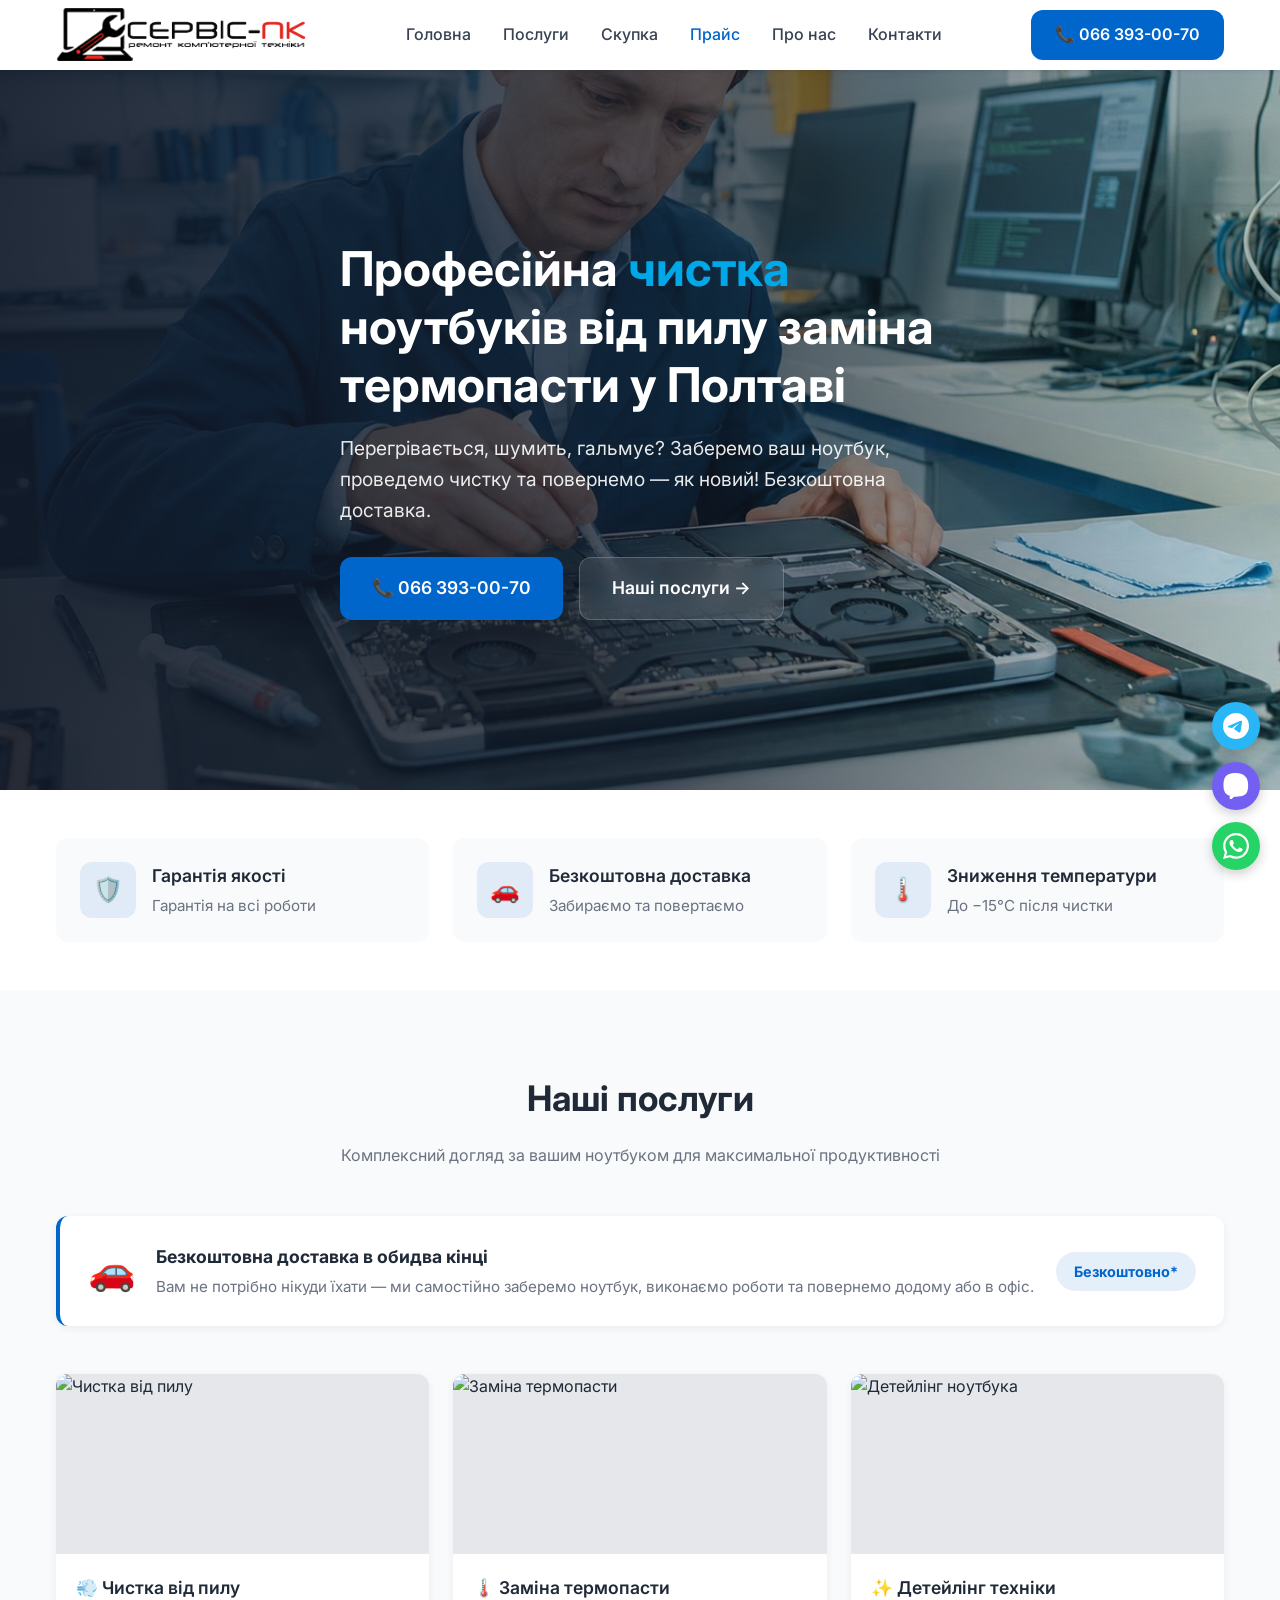
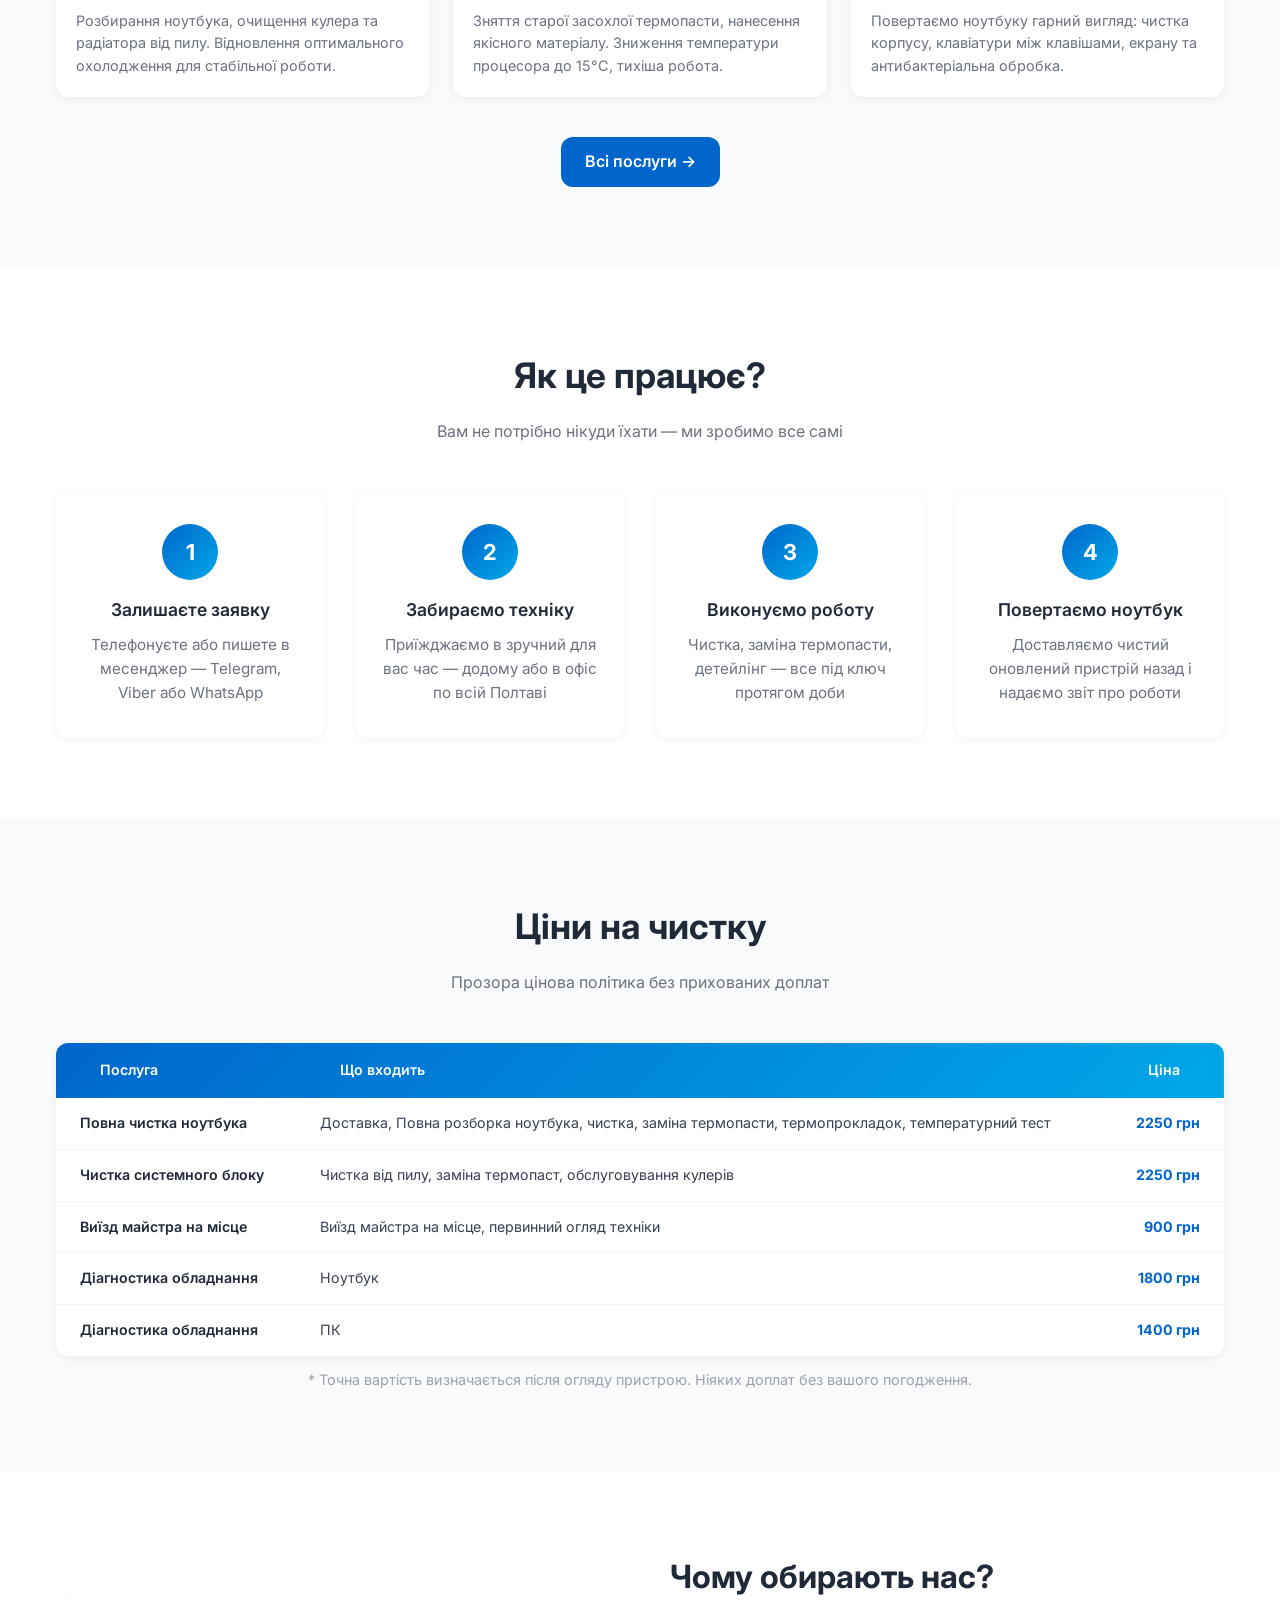
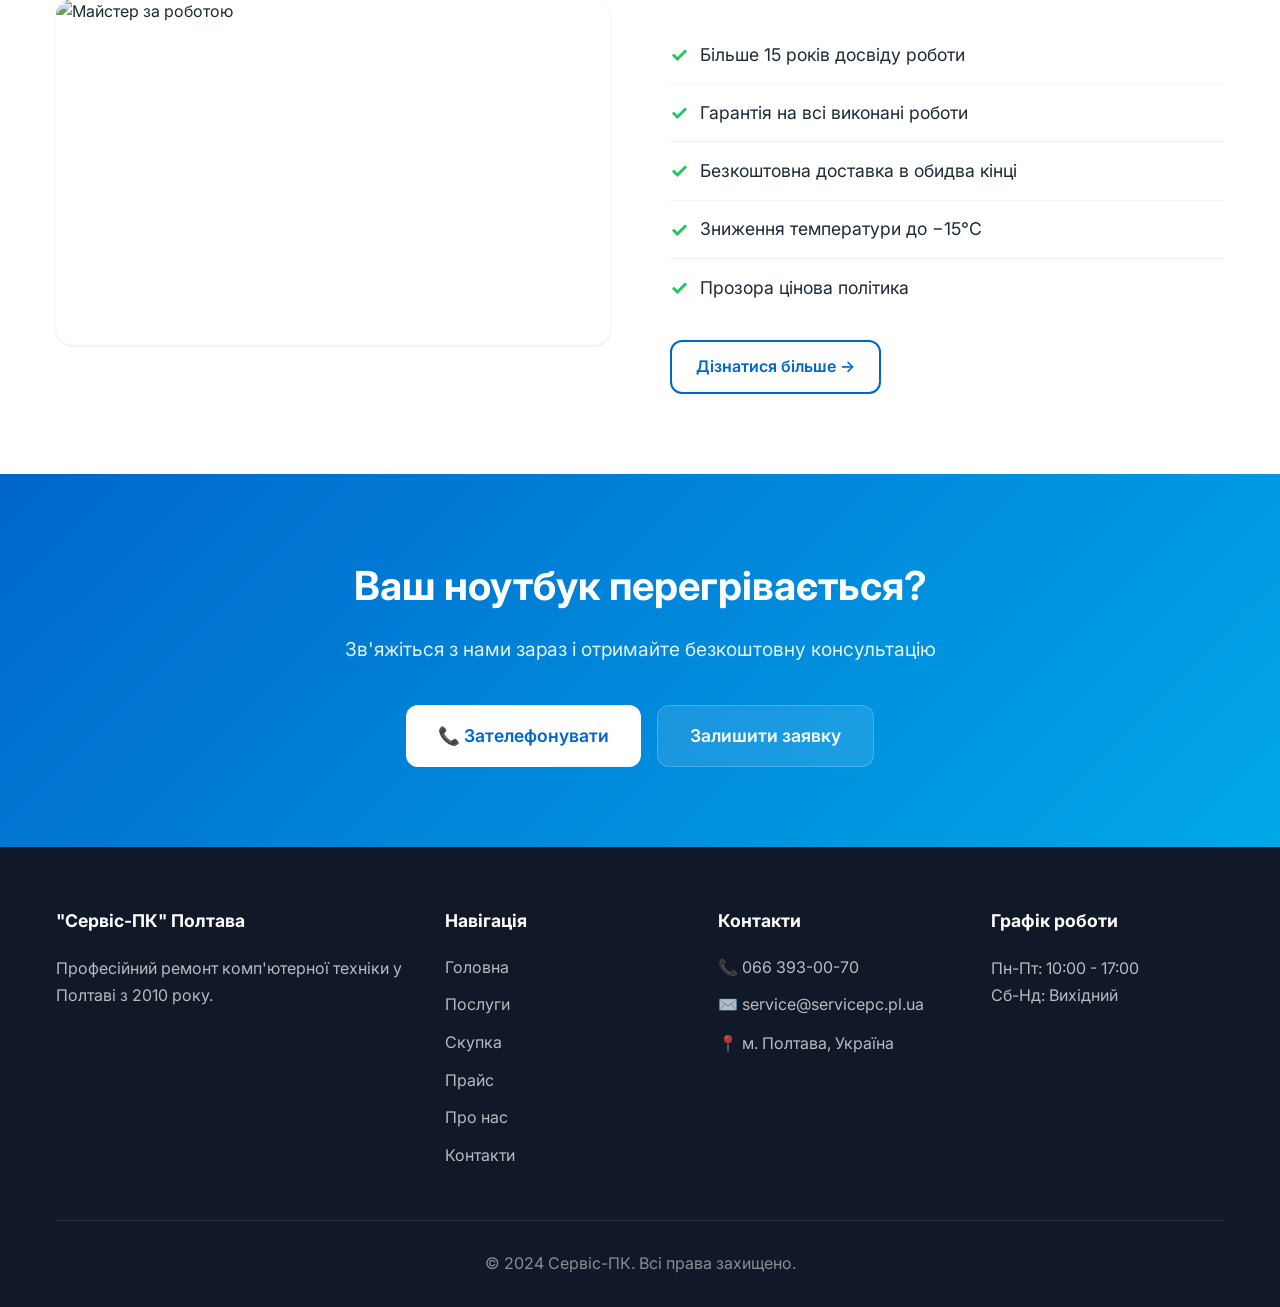
==== commit c4e429a9: "Update chistka.html" ====
--- a/chistka.html
+++ b/chistka.html
@@ -34,7 +34,7 @@
   <div class="hero-overlay"></div>
   <div class="container">
     <div class="hero-content">
-      <h1>Професійна <span>чистка</span> ноутбуків від пилу у Полтаві</h1>
+      <h1>Професійна <span>чистка</span> ноутбуків від пилу заміна термопасти у Полтаві</h1>
       <p>Перегрівається, шумить, гальмує? Заберемо ваш ноутбук, проведемо чистку та повернемо — як новий! Безкоштовна доставка.</p>
       <div class="hero-buttons">
         <a href="tel:+380663930070" class="btn btn-primary btn-lg">📞 066 393-00-70</a>
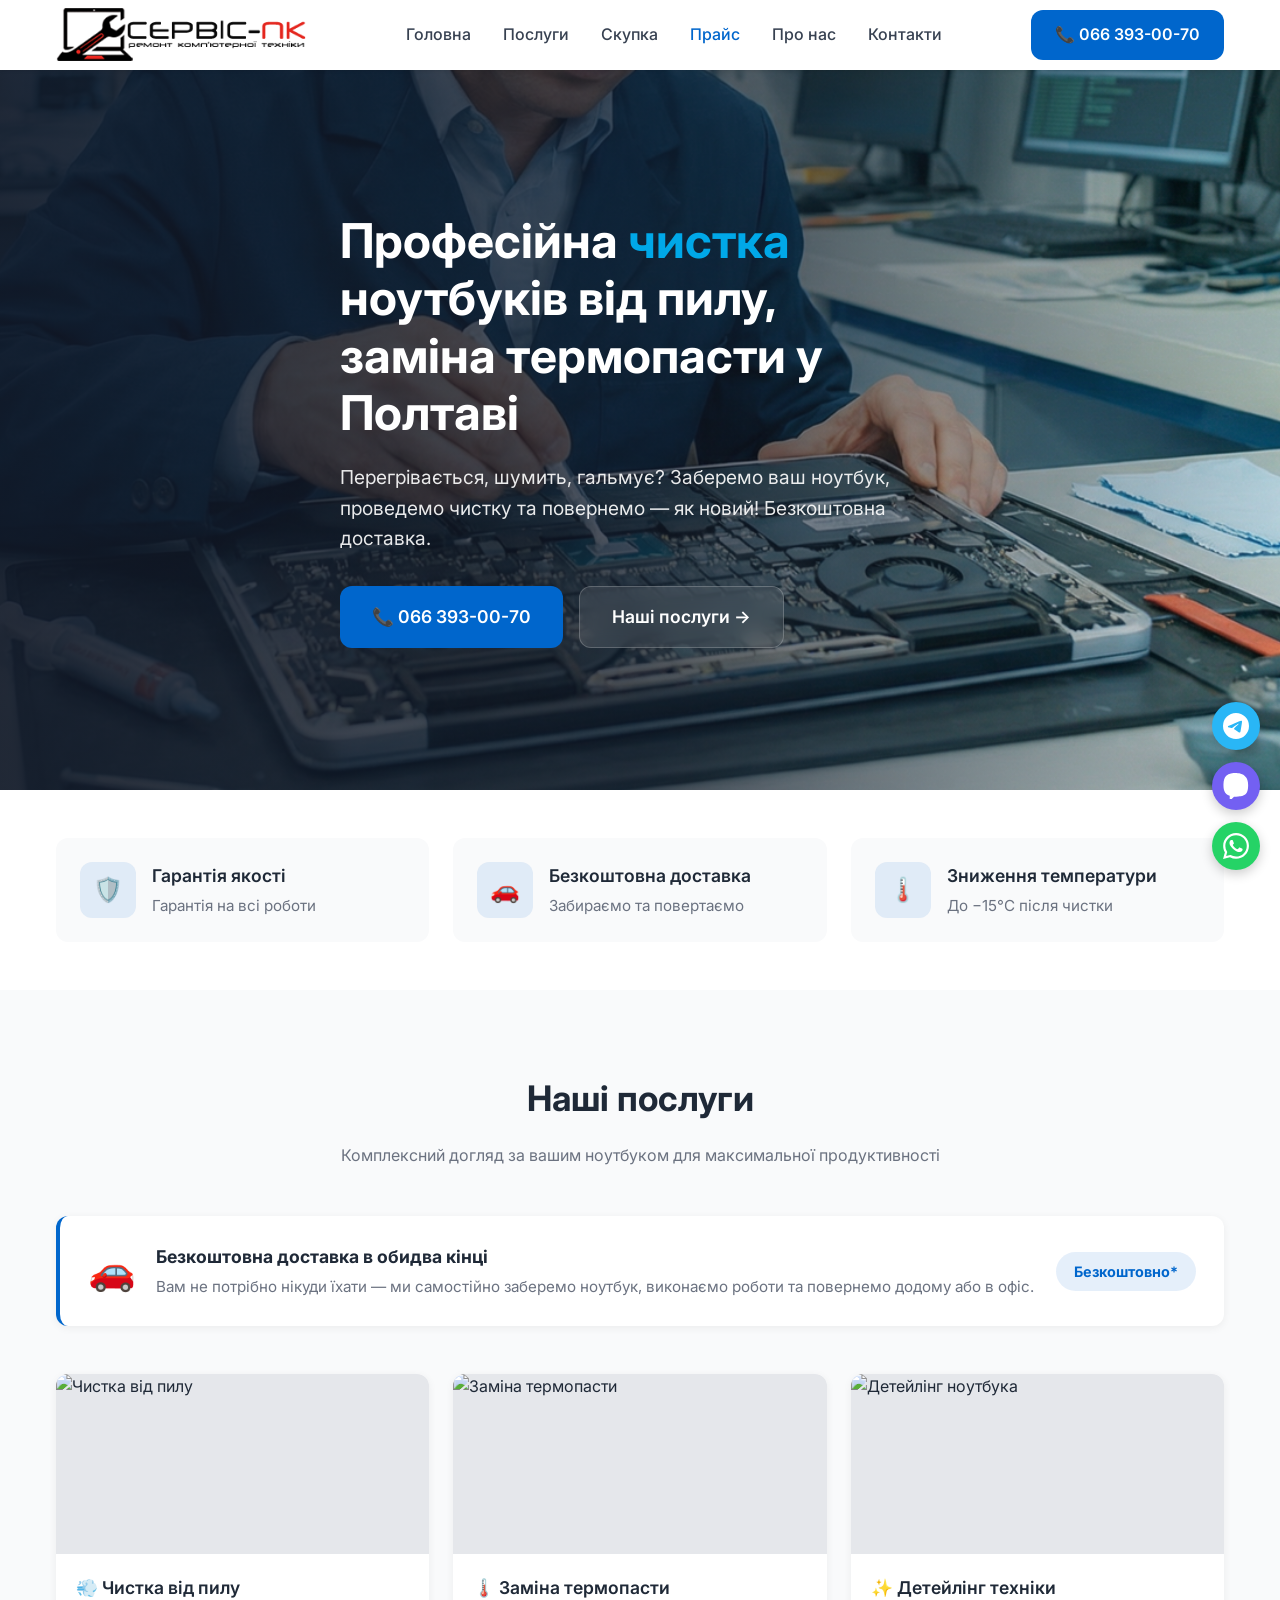
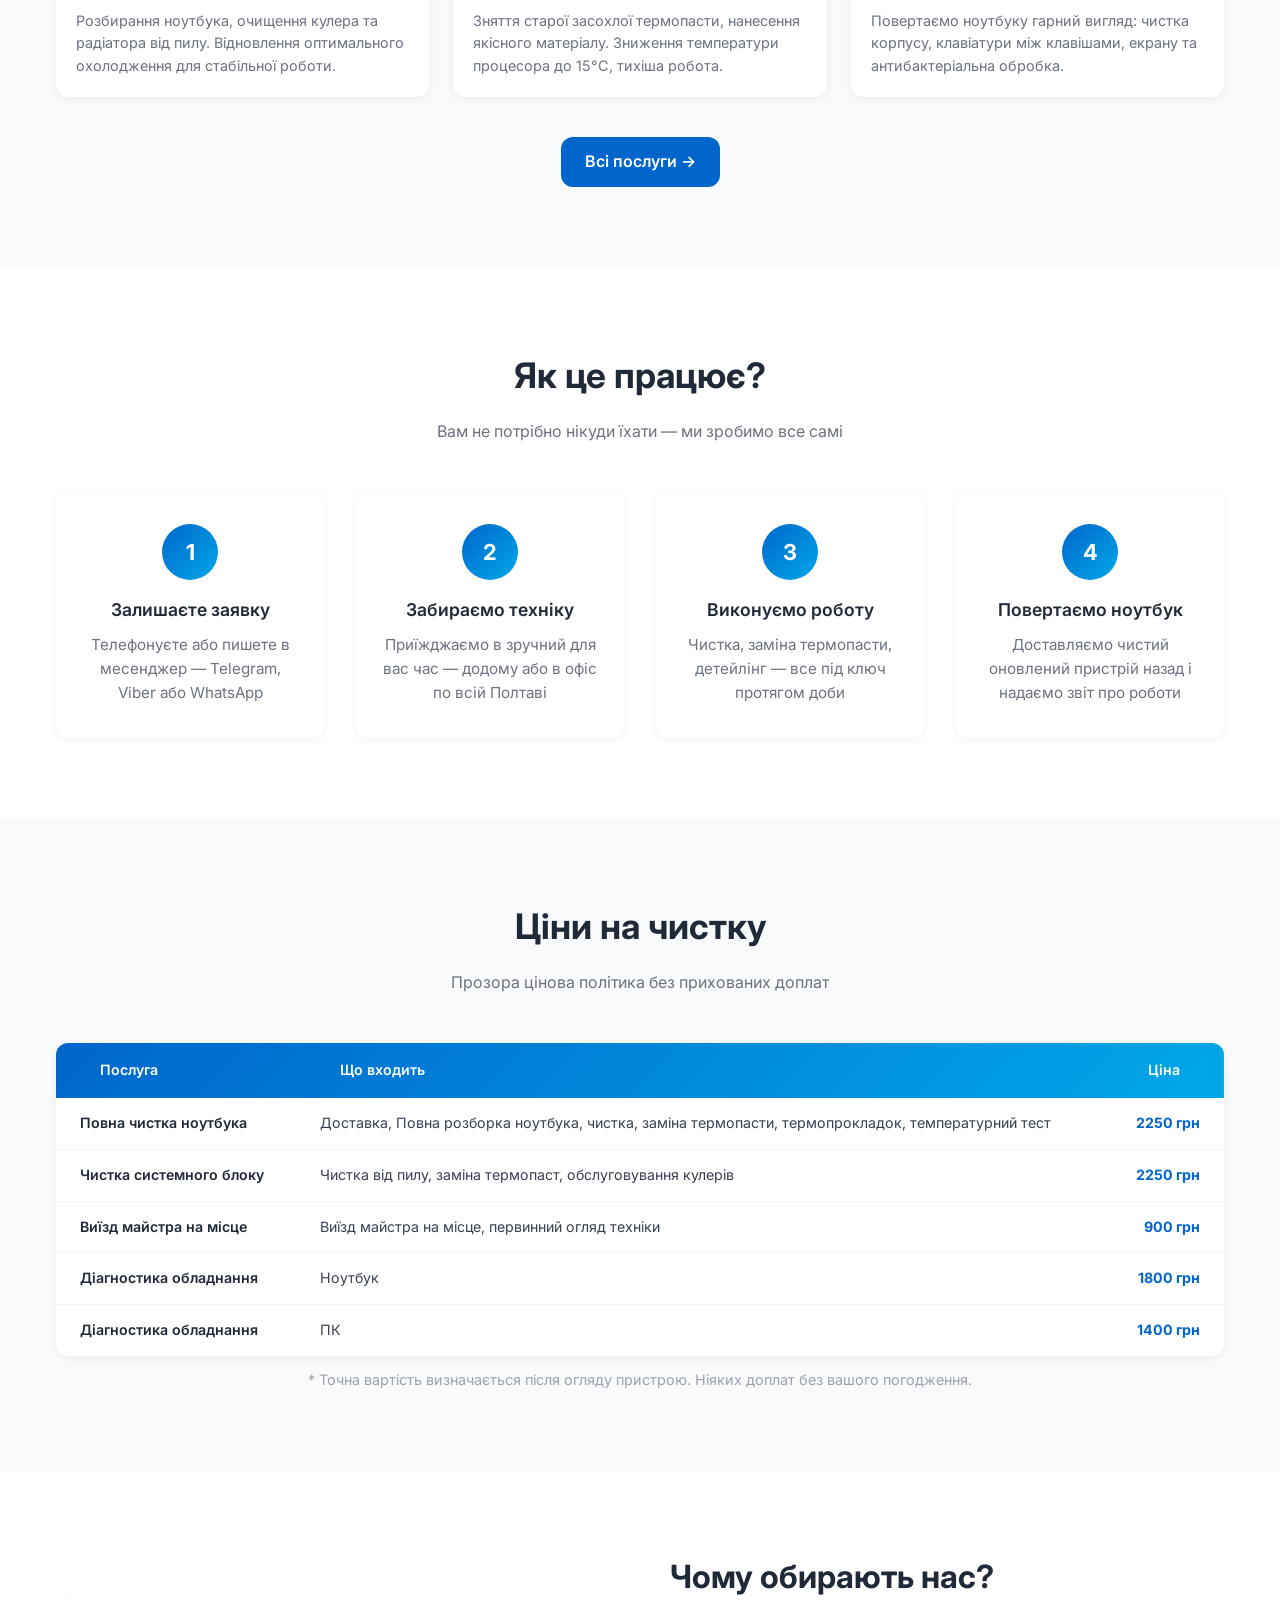
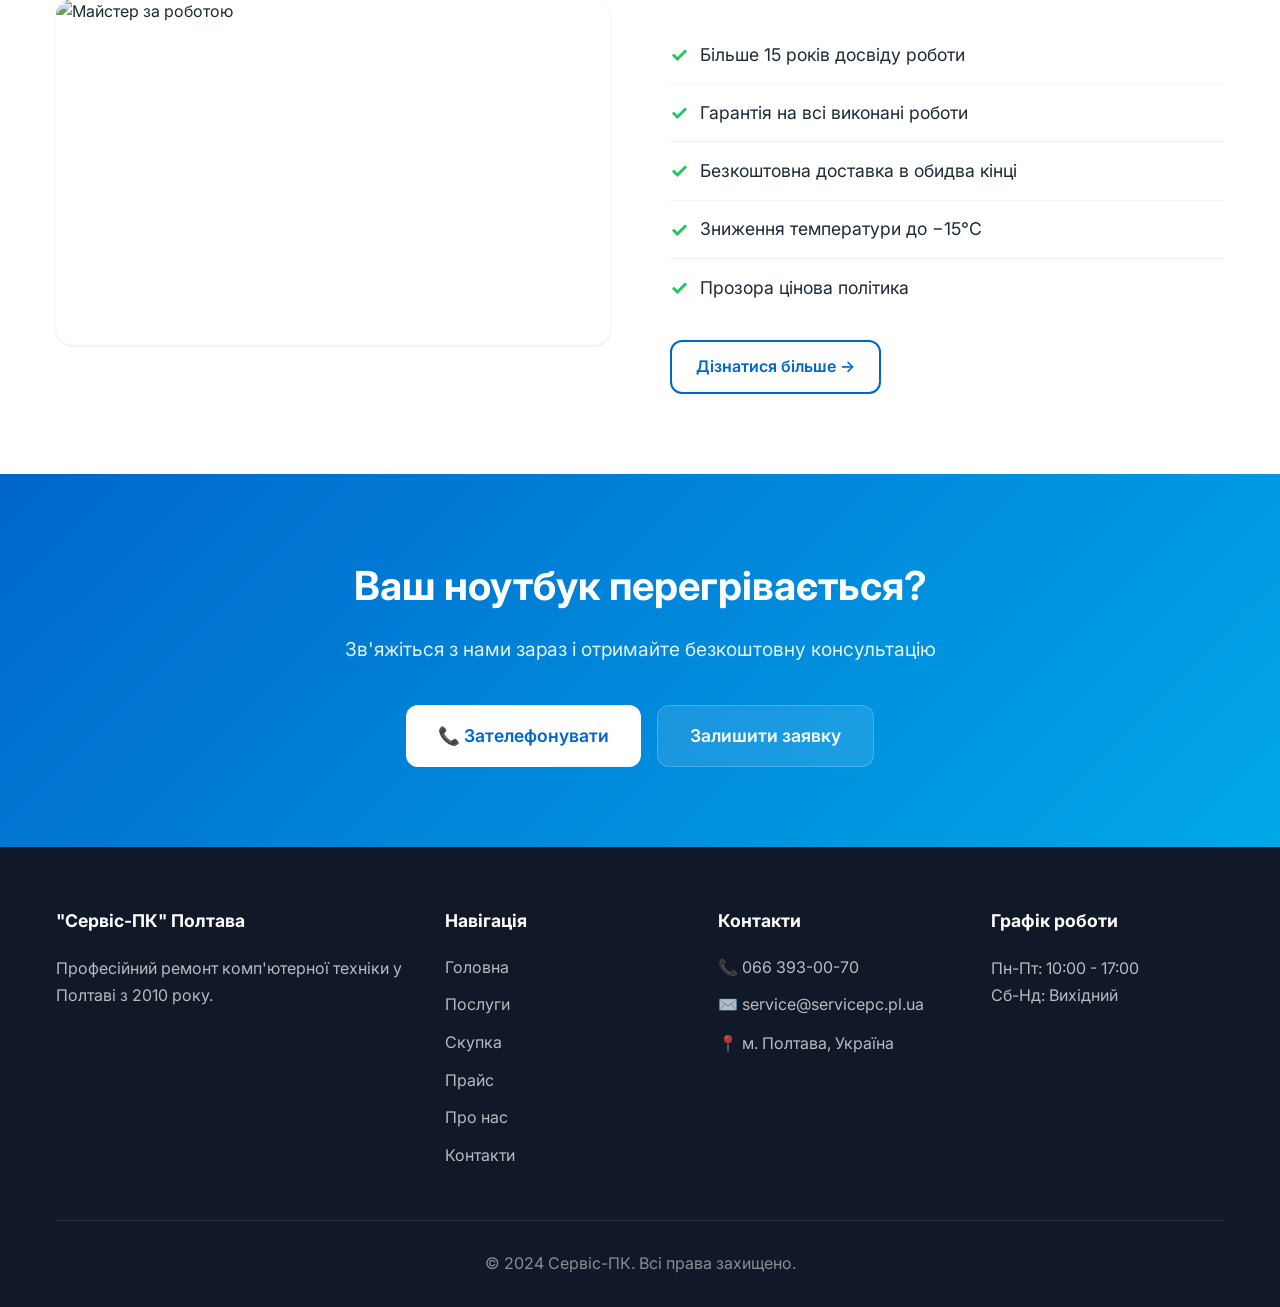
==== commit 25401e8c: "Update chistka.html" ====
--- a/chistka.html
+++ b/chistka.html
@@ -34,7 +34,7 @@
   <div class="hero-overlay"></div>
   <div class="container">
     <div class="hero-content">
-      <h1>Професійна <span>чистка</span> ноутбуків від пилу заміна термопасти у Полтаві</h1>
+      <h1>Професійна <span>чистка</span> ноутбуків від пилу, заміна термопасти у Полтаві</h1>
       <p>Перегрівається, шумить, гальмує? Заберемо ваш ноутбук, проведемо чистку та повернемо — як новий! Безкоштовна доставка.</p>
       <div class="hero-buttons">
         <a href="tel:+380663930070" class="btn btn-primary btn-lg">📞 066 393-00-70</a>
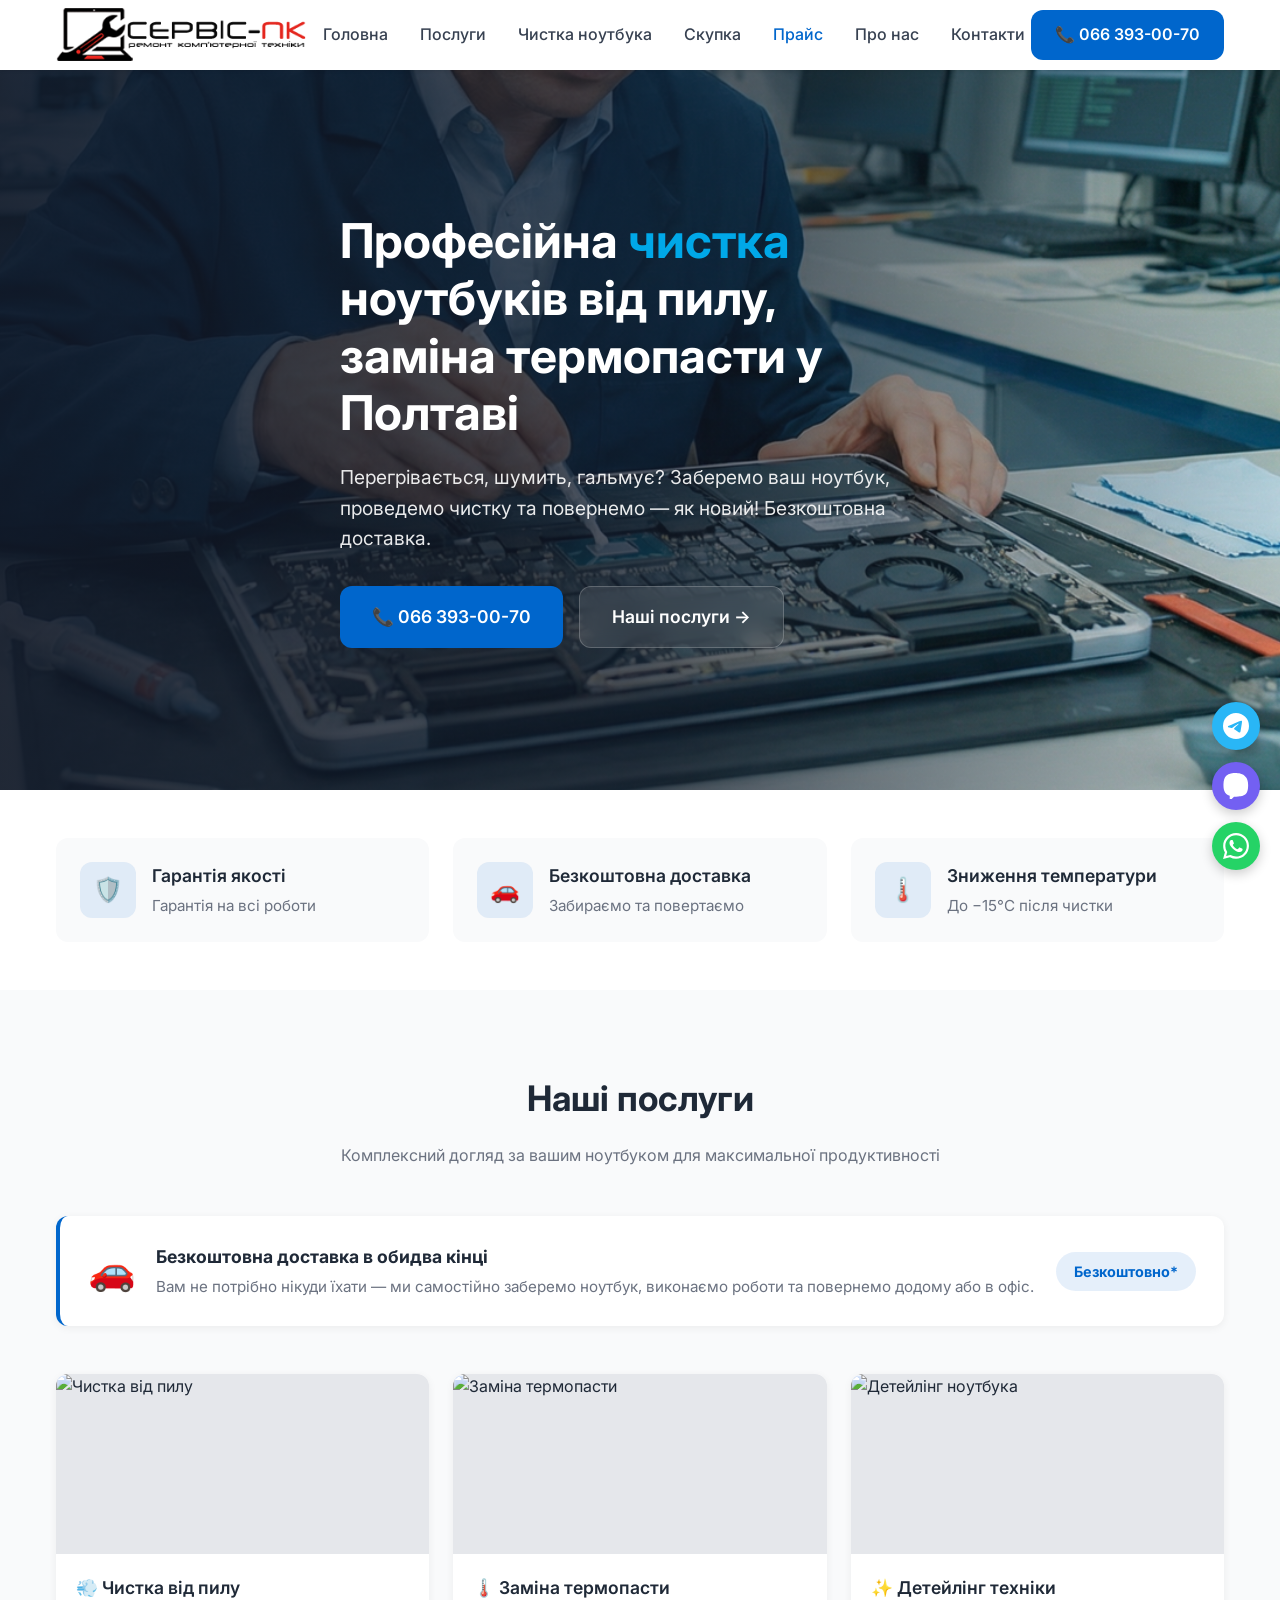
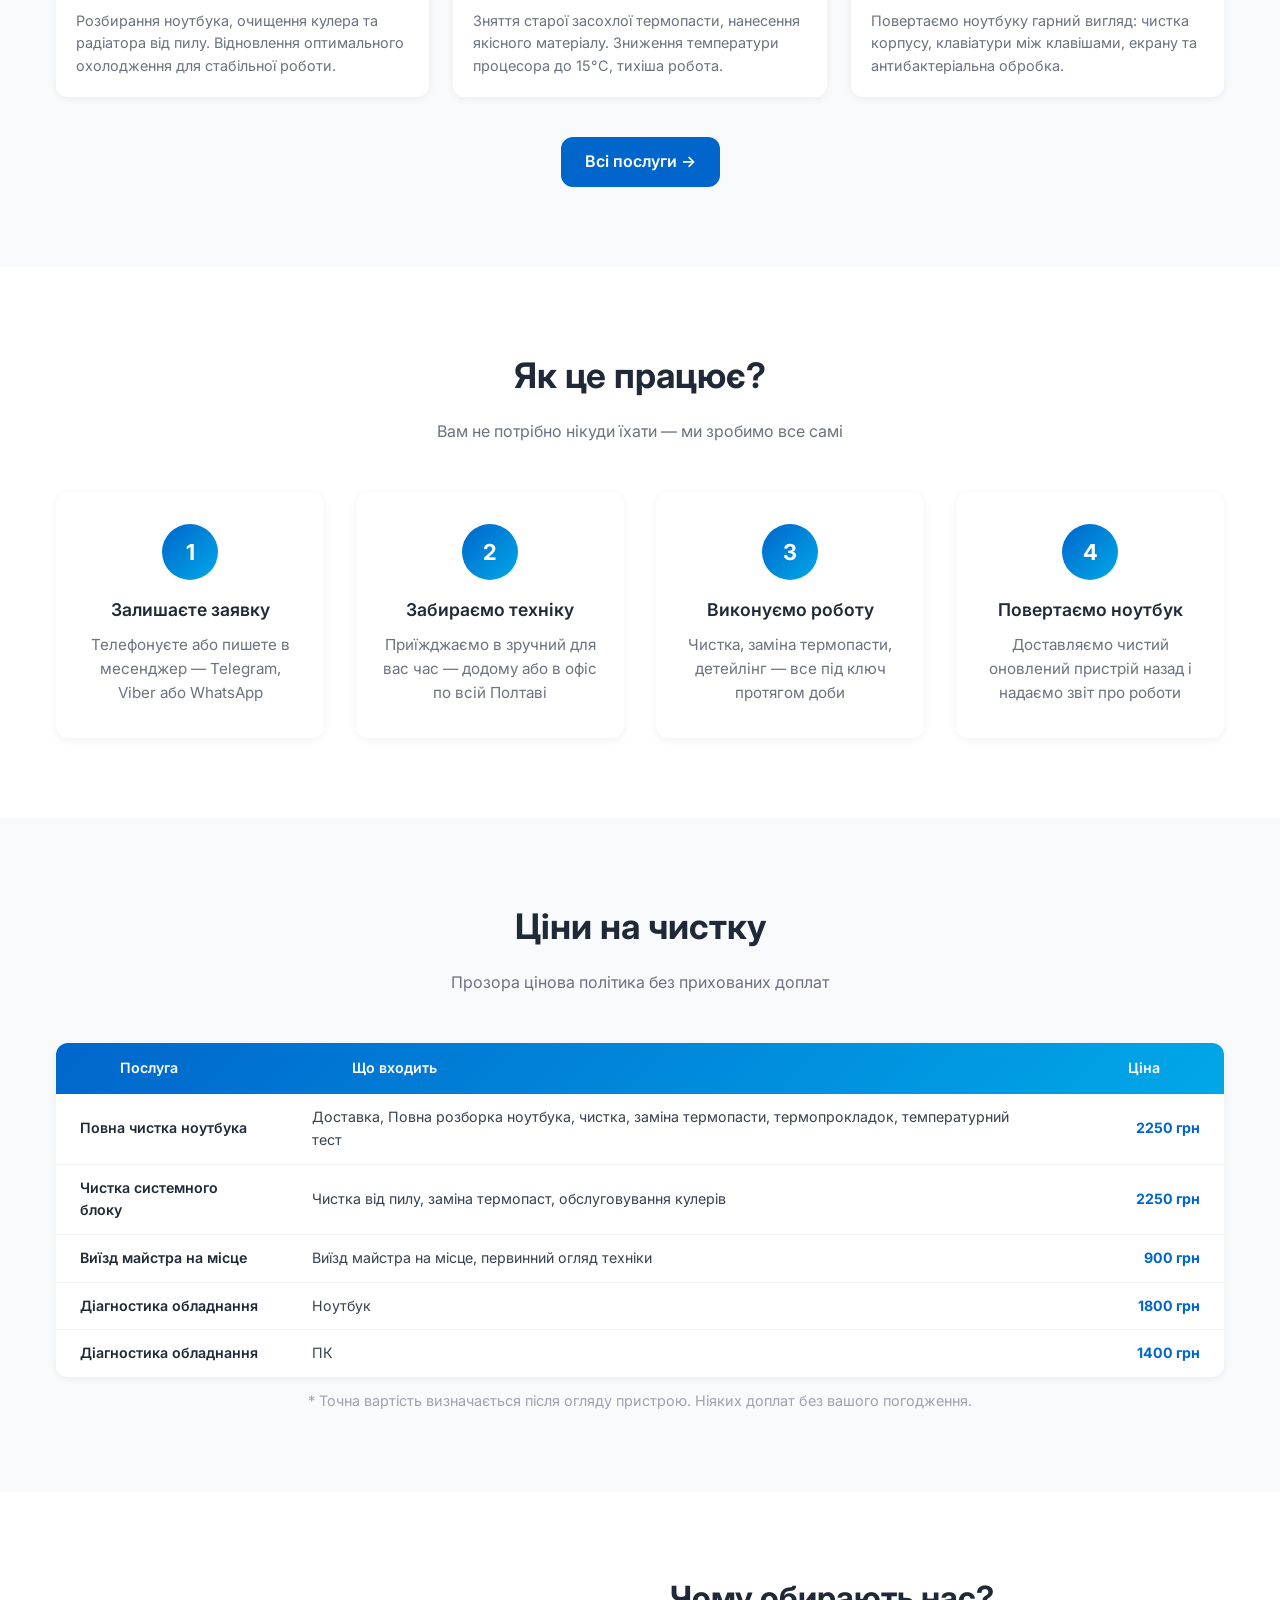
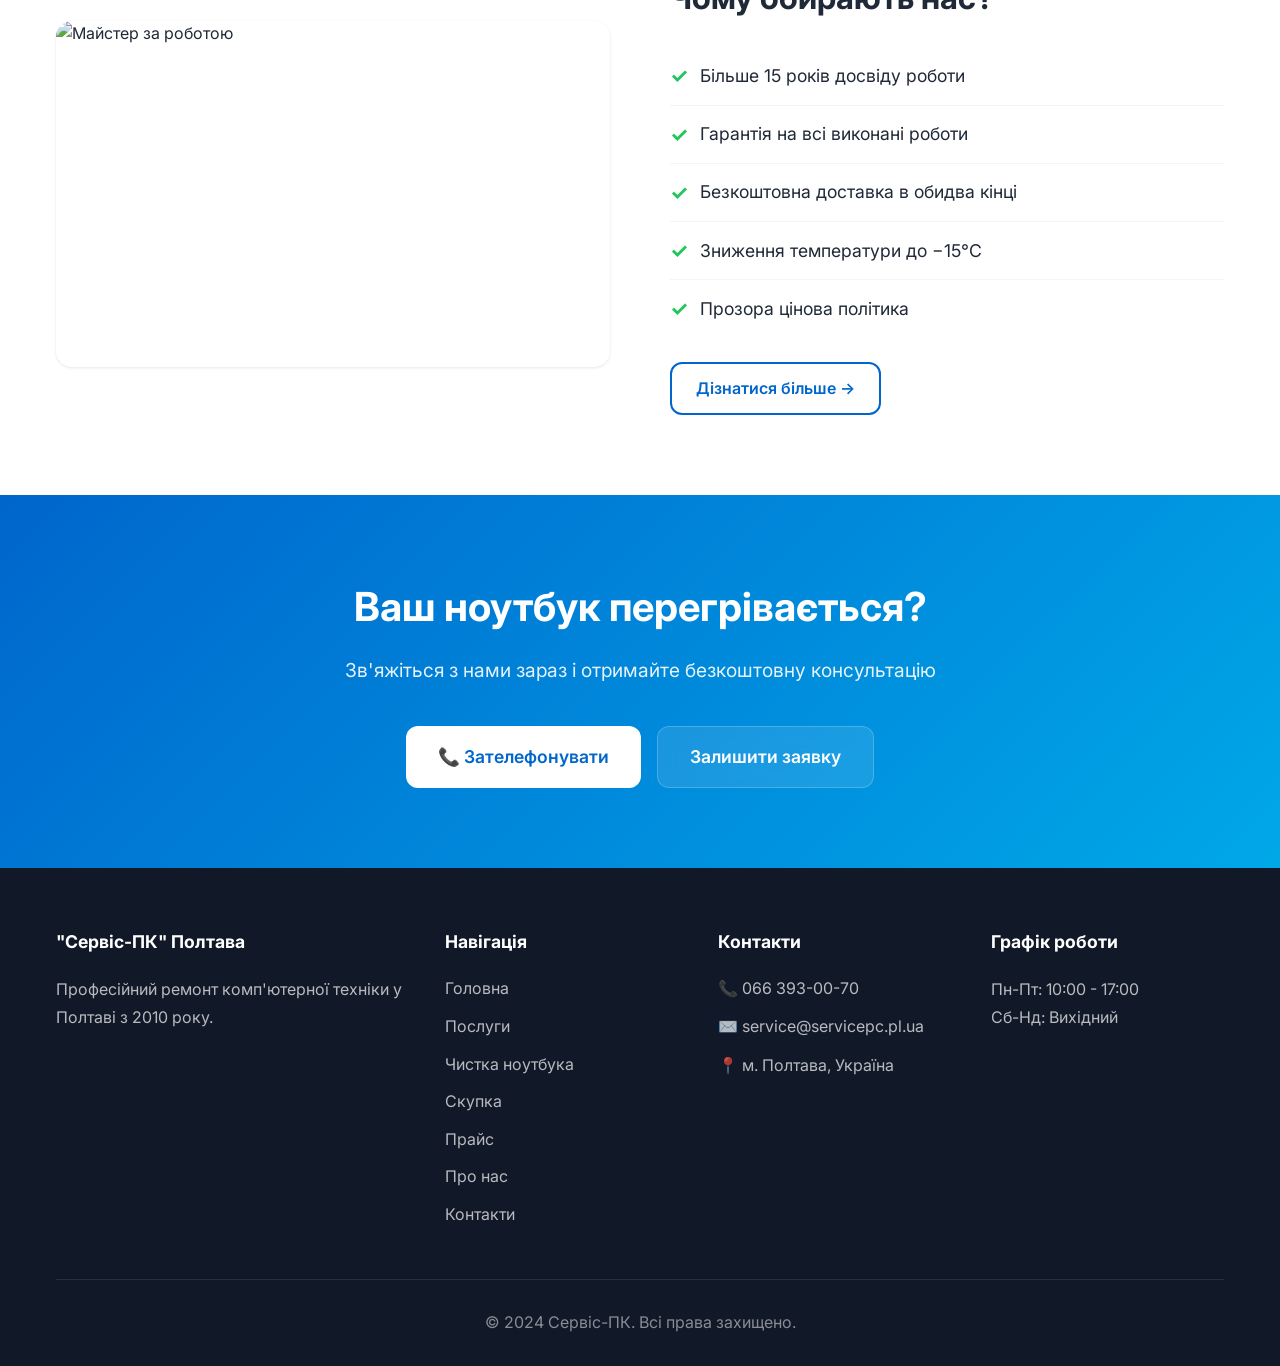
==== commit f65a9be7: "Update chistka.html" ====
--- a/chistka.html
+++ b/chistka.html
@@ -16,6 +16,7 @@
             <nav class="nav" id="nav">
                 <a href="index.html" >Головна</a>
                 <a href="poslugy.html">Послуги</a>
+				<a href="chistka_notebook.html">Чистка ноутбука</a>
                 <a href="skupka.html">Скупка</a>
 				<a href="prise.html" class="active">Прайс</a>
                 <a href="pro-nas.html">Про нас</a>
@@ -250,6 +251,7 @@
                     <h4>Навігація</h4>
                     <a href="index.html">Головна</a>
                     <a href="poslugy.html">Послуги</a>
+					<a href="chistka_notebook.html">Чистка ноутбука</a>
                     <a href="skupka.html">Скупка</a>
 					<a href="prise.html">Прайс</a>
                     <a href="pro-nas.html">Про нас</a>
--- a/styles.css
+++ b/styles.css
@@ -296,35 +296,65 @@
     .step-card p { font-size: 15.2px; color: #6B7280; }
 
     /* ── PRICE TABLE ── */
-    .price-table-wrap {
-      background: #fff;
-      border-radius: 12px;
-      box-shadow: rgba(0,0,0,0.06) 0px 2px 8px 0px;
-      overflow: hidden;
-      margin-top: 40px;
-    }
-    .price-table { width: 100%; border-collapse: collapse; }
-    .price-table thead tr { background: linear-gradient(135deg, #0066CC 0%, #00A8E8 100%); }
-    .price-table th {
-      color: #fff;
-      font-size: 14.2px;
-      font-weight: 600;
-      padding: 16px 44px;
-      text-align: left;
-    }
-    .price-table th:last-child { text-align: right; }
-    .price-table td {
-      padding: 14px 24px;
-      font-size: 14.2px;
-      color: #374151;
-      border-bottom: 1px solid #F3F4F6;
-    }
-    .price-table td:first-child { font-weight: 600; color: #1F2937; }
-    .price-table td:last-child { text-align: right; font-weight: 700; color: #0066CC; }
-    .price-table tr:last-child td { border-bottom: none; }
-    .price-table tr:hover td { background: rgba(0,102,204,0.04); }
-    .price-note { font-size: 14.4px; color: #9CA3AF; margin-top: 12px; text-align: center; }
-
+.price-table-wrap {
+  background: #fff;
+  border-radius: 12px;
+  box-shadow: rgba(0,0,0,0.06) 0px 2px 8px 0px;
+  overflow-x: auto; /* Додає горизонтальний скрол, якщо таблиця занадто широка */
+  -webkit-overflow-scrolling: touch; /* Плавний скрол на iOS */
+  margin-top: 40px;
+  width: 100%;
+}
+.price-table { 
+  width: 100%; 
+  border-collapse: collapse; 
+  min-width: 400px; /* Мінімальна ширина таблиці, щоб дизайн не ламався */
+}
+.price-table thead tr { 
+  background: linear-gradient(135deg, #0066CC 0%, #00A8E8 100%); 
+}
+.price-table th {
+  color: #fff;
+  font-size: 14.2px;
+  font-weight: 600;
+  padding: 14px 64px;
+  text-align: left;
+}
+.price-table th:last-child { text-align: right; }
+.price-table td {
+  padding: 12px 24px;
+  font-size: 14.2px;
+  color: #374151;
+  border-bottom: 1px solid #F3F4F6;
+}
+.price-table td:first-child { font-weight: 600; color: #1F2937; }
+.price-table td:last-child { text-align: right; font-weight: 700; color: #0066CC; }
+.price-table tr:last-child td { border-bottom: none; }
+.price-table tr:hover td { background: rgba(0,102,204,0.04); }
+.price-note { 
+  font-size: 14.4px; 
+  color: #9CA3AF; 
+  margin-top: 12px; 
+  text-align: center; 
+}
+
+/* ── АДАПТИВНІСТЬ ДЛЯ МОБІЛЬНИХ ПРИСТРОЇВ (Media Queries) ── */
+@media (max-width: 768px) {
+  .price-table th {
+    padding: 12px 16px; /* Зменшуємо величезні відступи з 64px до 16px */
+    font-size: 13px;
+  }
+  .price-table td {
+    padding: 10px 16px; /* Зменшуємо відступи в комірках */
+    font-size: 13px;
+  }
+  .price-table {
+    min-width: 100%; /* Дозволяємо звузитись наскільки це можливо */
+  }
+  .price-note {
+    font-size: 13px;
+  }
+}
     /* ── CTA ── */
     .cta {
       background: linear-gradient(135deg, #0066CC 0%, #00A8E8 100%);
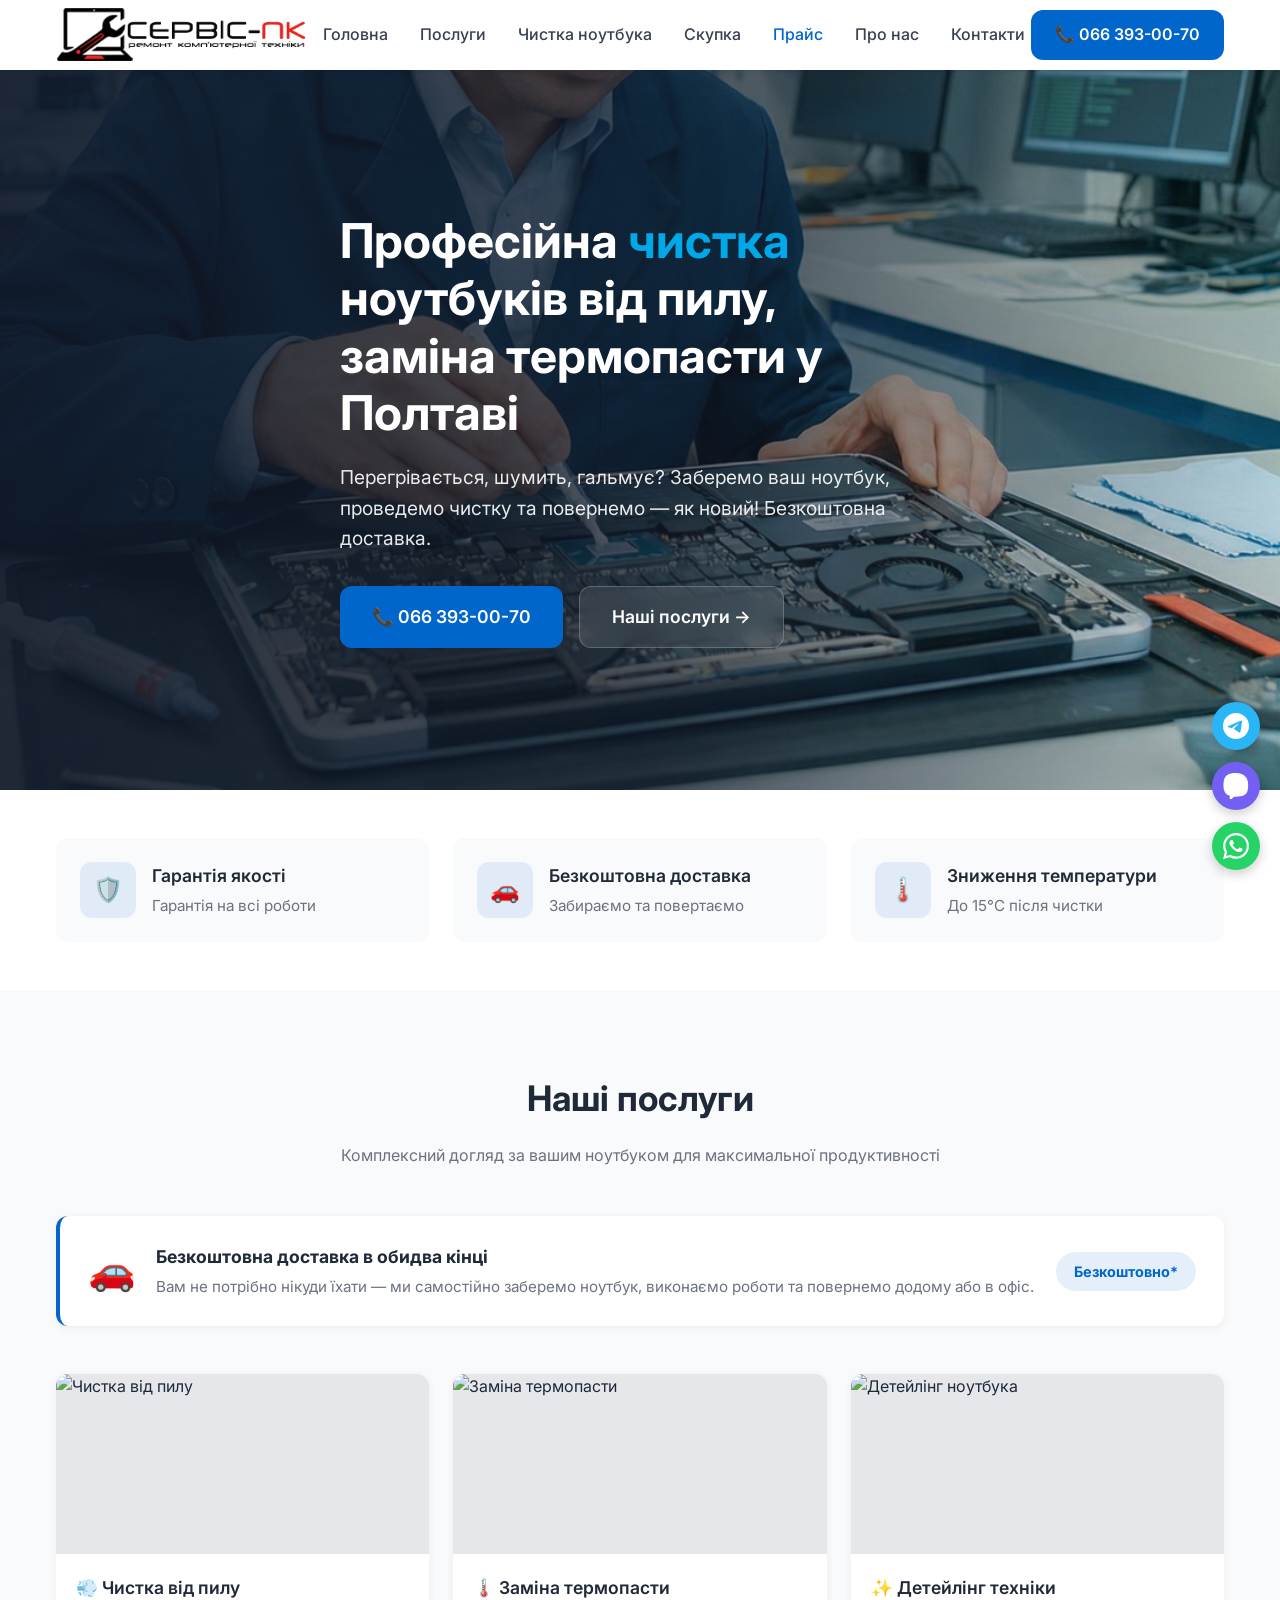
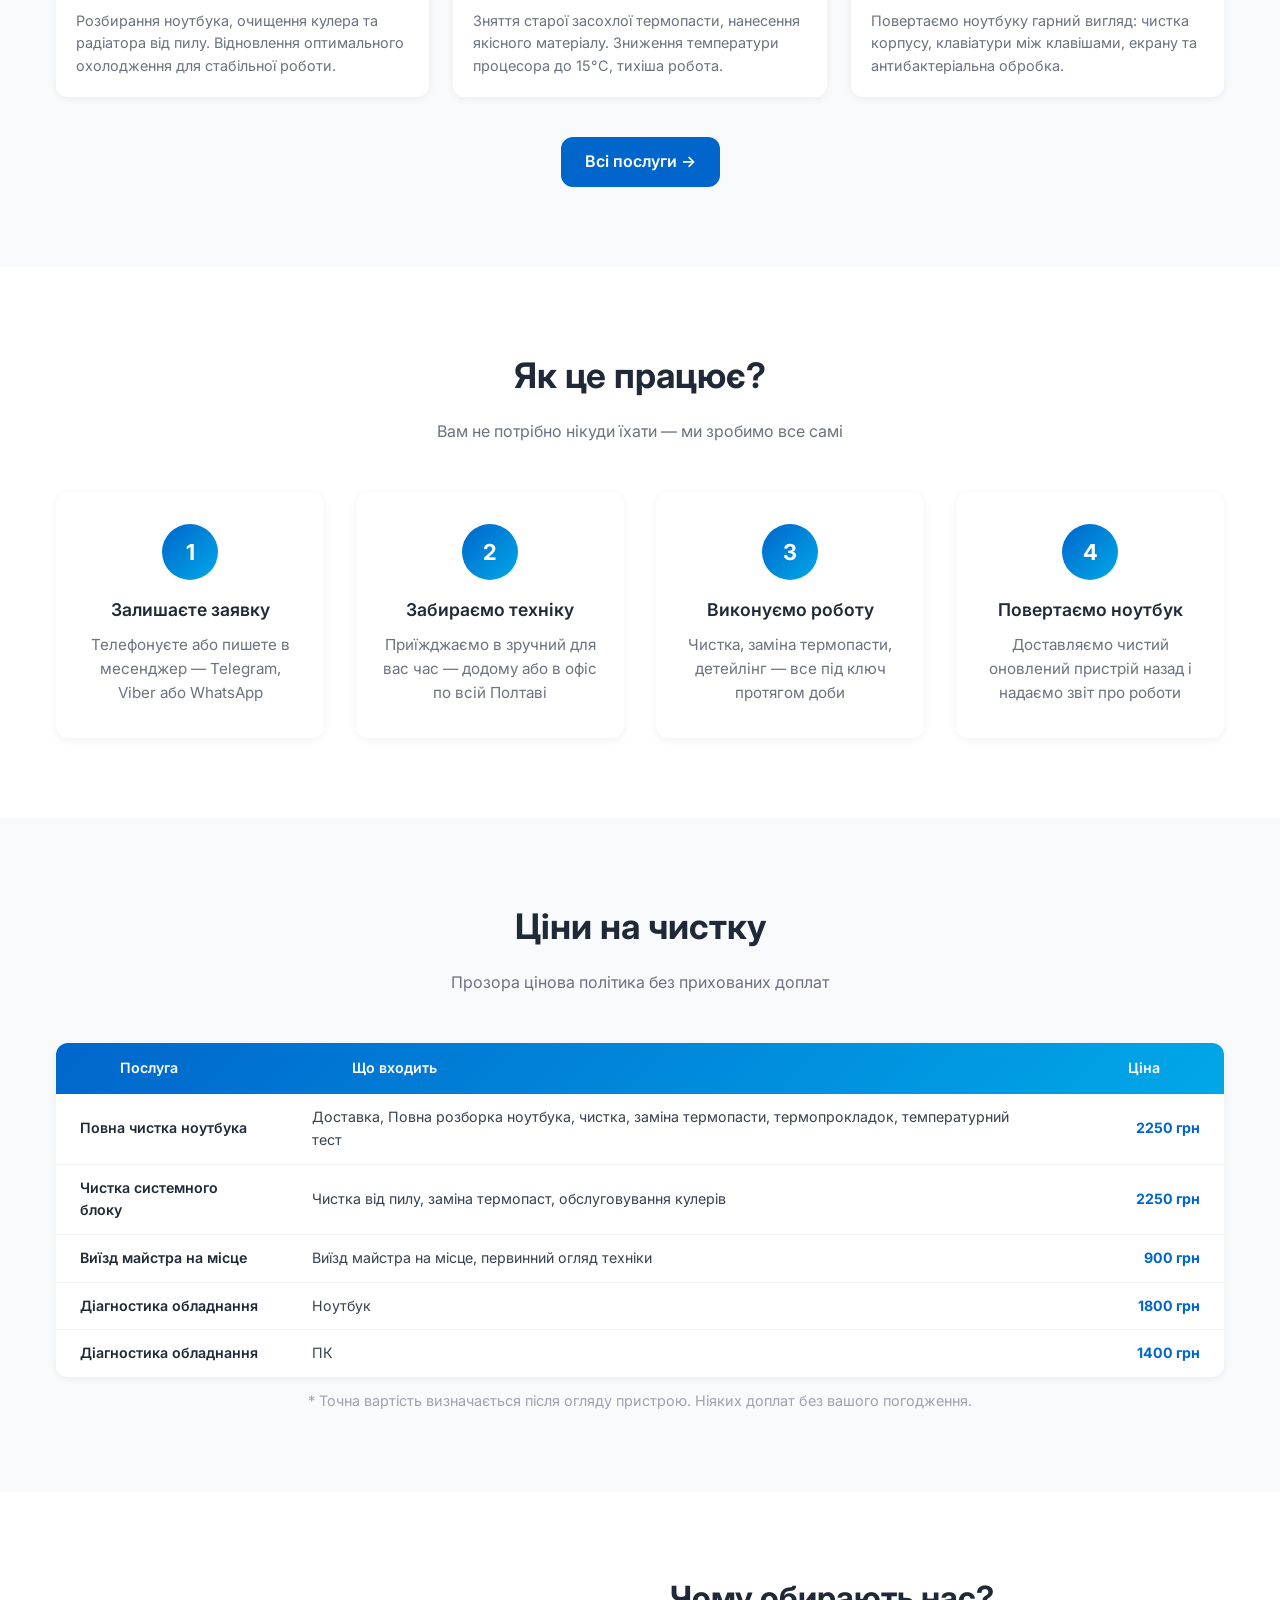
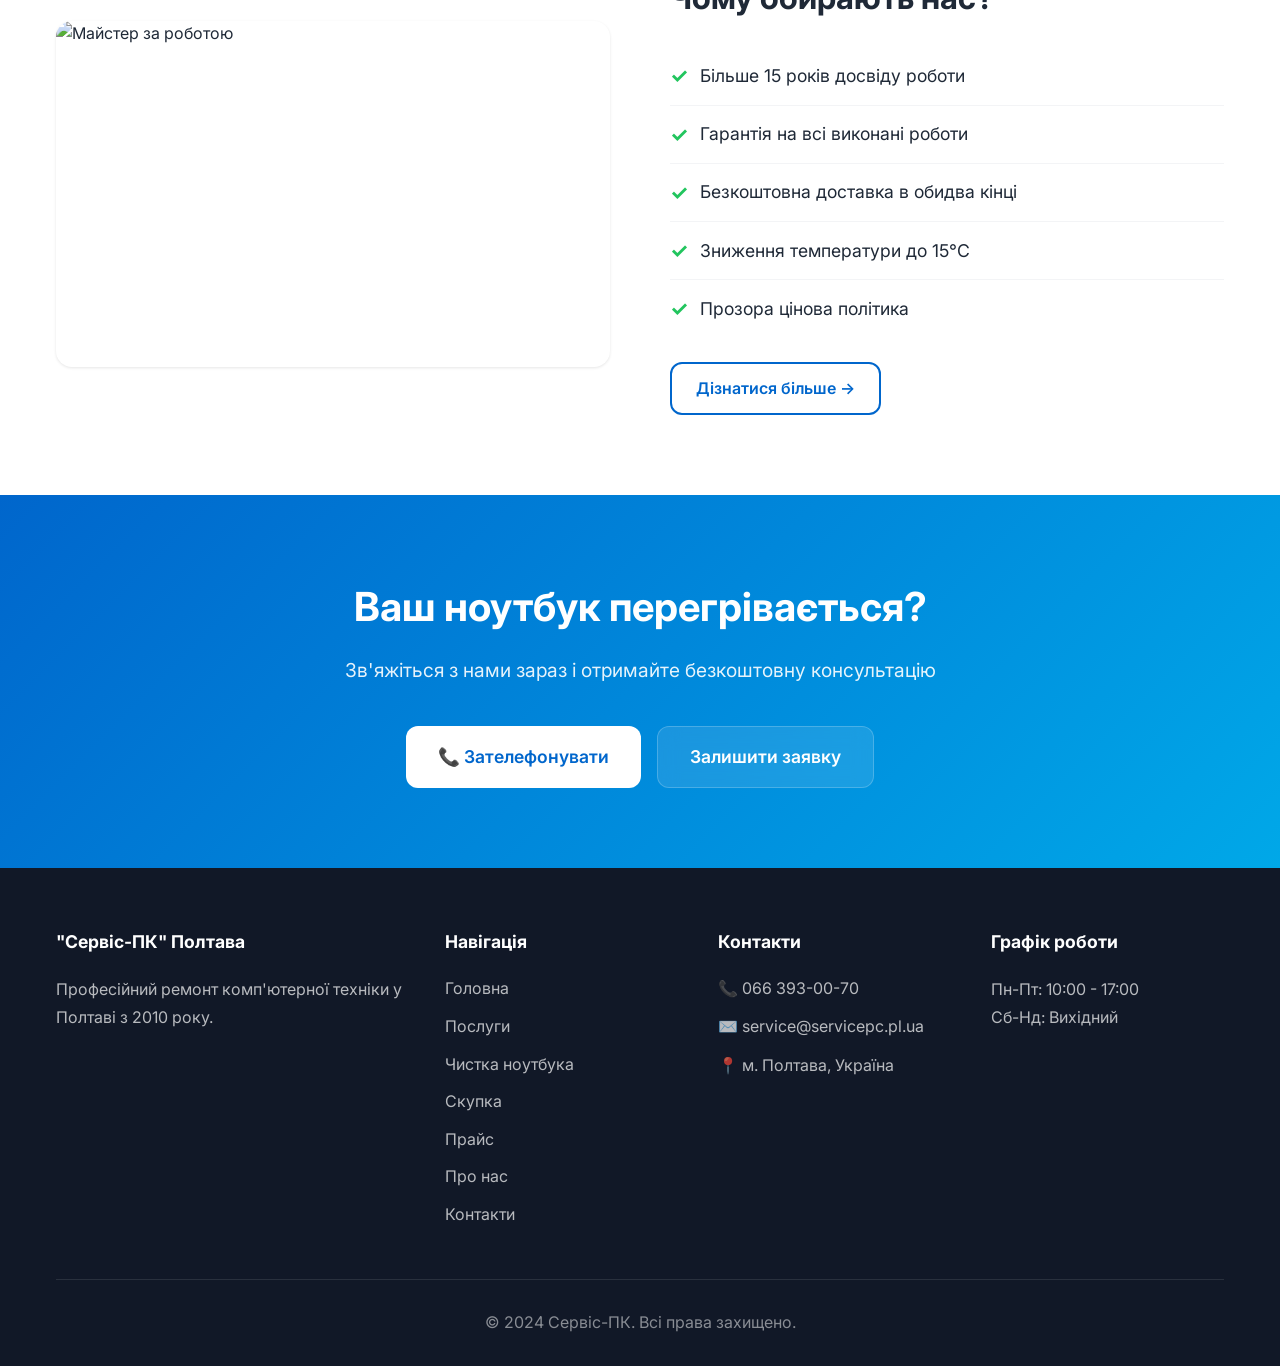
==== commit ccbfd662: "Update chistka.html" ====
--- a/chistka.html
+++ b/chistka.html
@@ -67,7 +67,7 @@
         <div class="feature-icon">🌡️</div>
         <div>
           <h3>Зниження температури</h3>
-          <p>До −15°C після чистки</p>
+          <p>До 15°C після чистки</p>
         </div>
       </div>
       
@@ -217,7 +217,7 @@
           <li><span class="icon">✓</span> Більше 15 років досвіду роботи</li>
           <li><span class="icon">✓</span> Гарантія на всі виконані роботи</li>
           <li><span class="icon">✓</span> Безкоштовна доставка в обидва кінці</li>
-          <li><span class="icon">✓</span> Зниження температури до −15°C</li>
+          <li><span class="icon">✓</span> Зниження температури до 15°C</li>
           <li><span class="icon">✓</span> Прозора цінова політика</li>
         </ul>
         <div style="margin-top:24px;">
